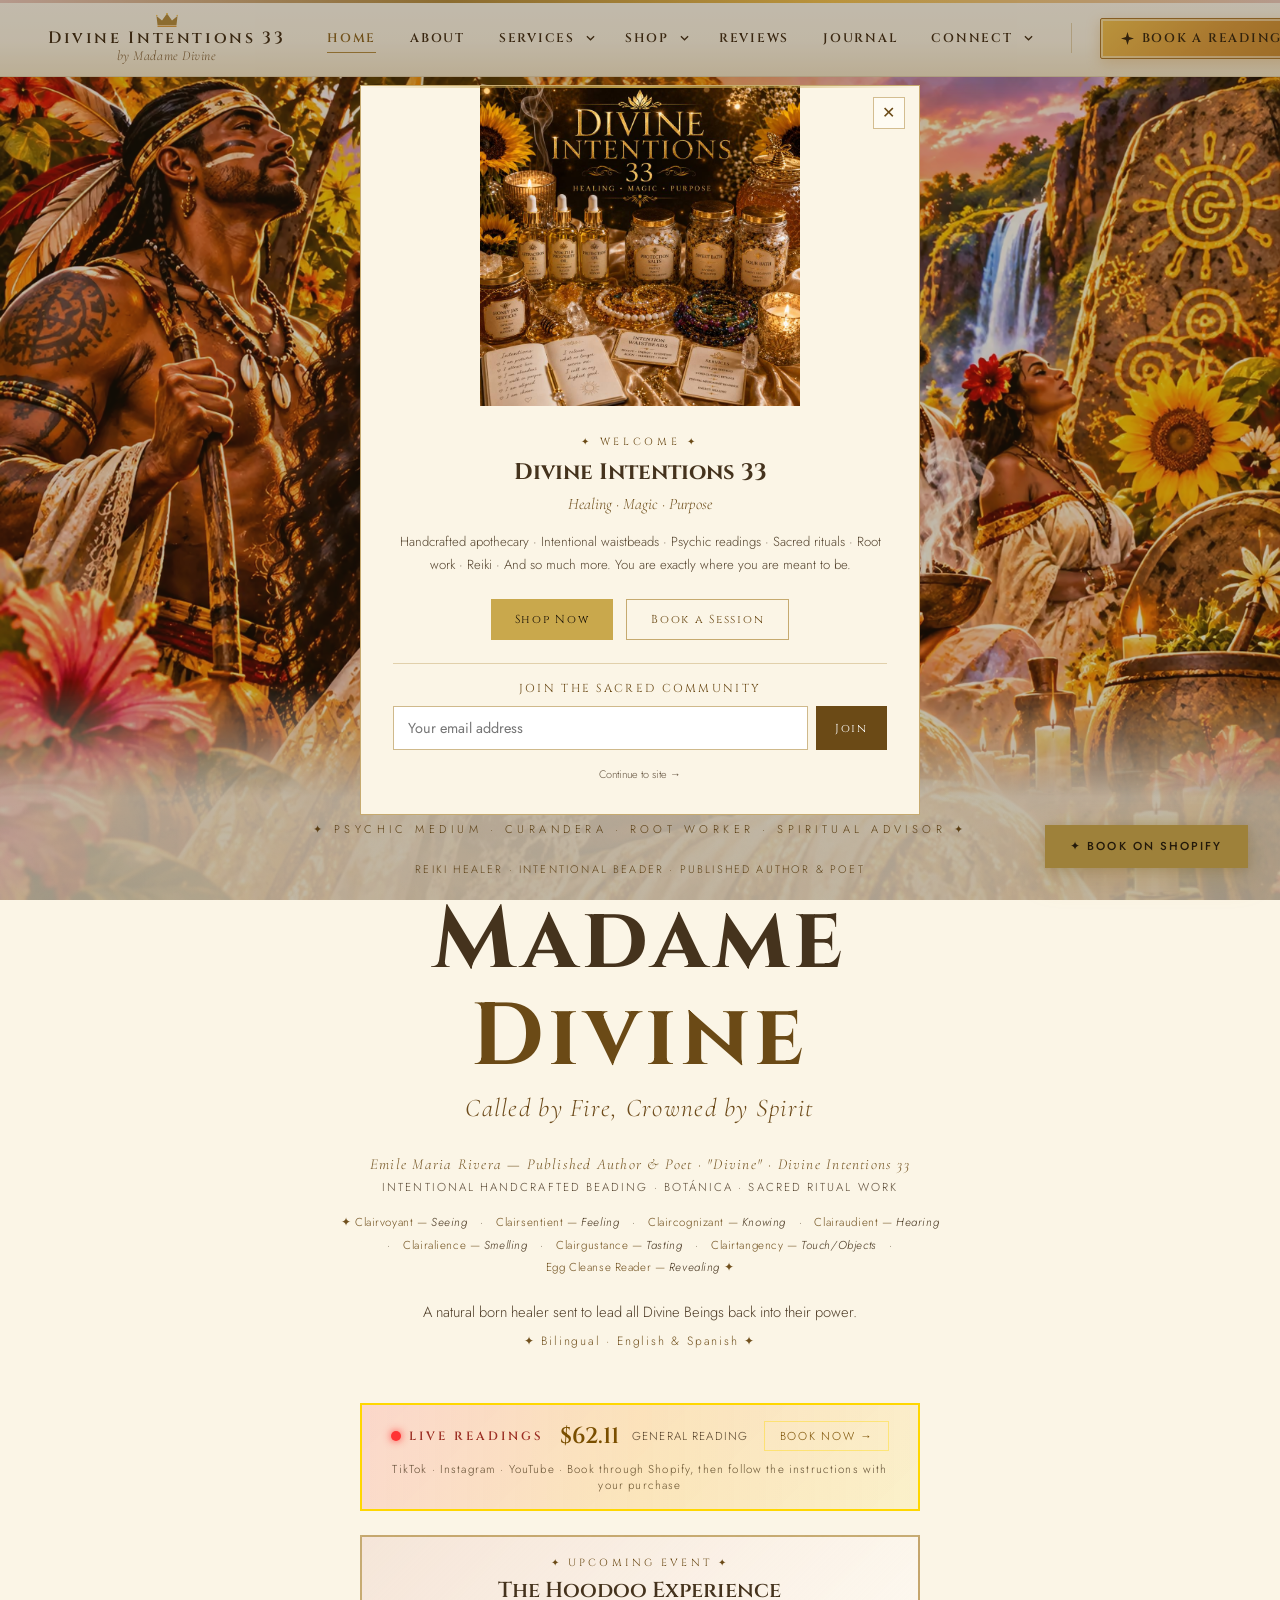
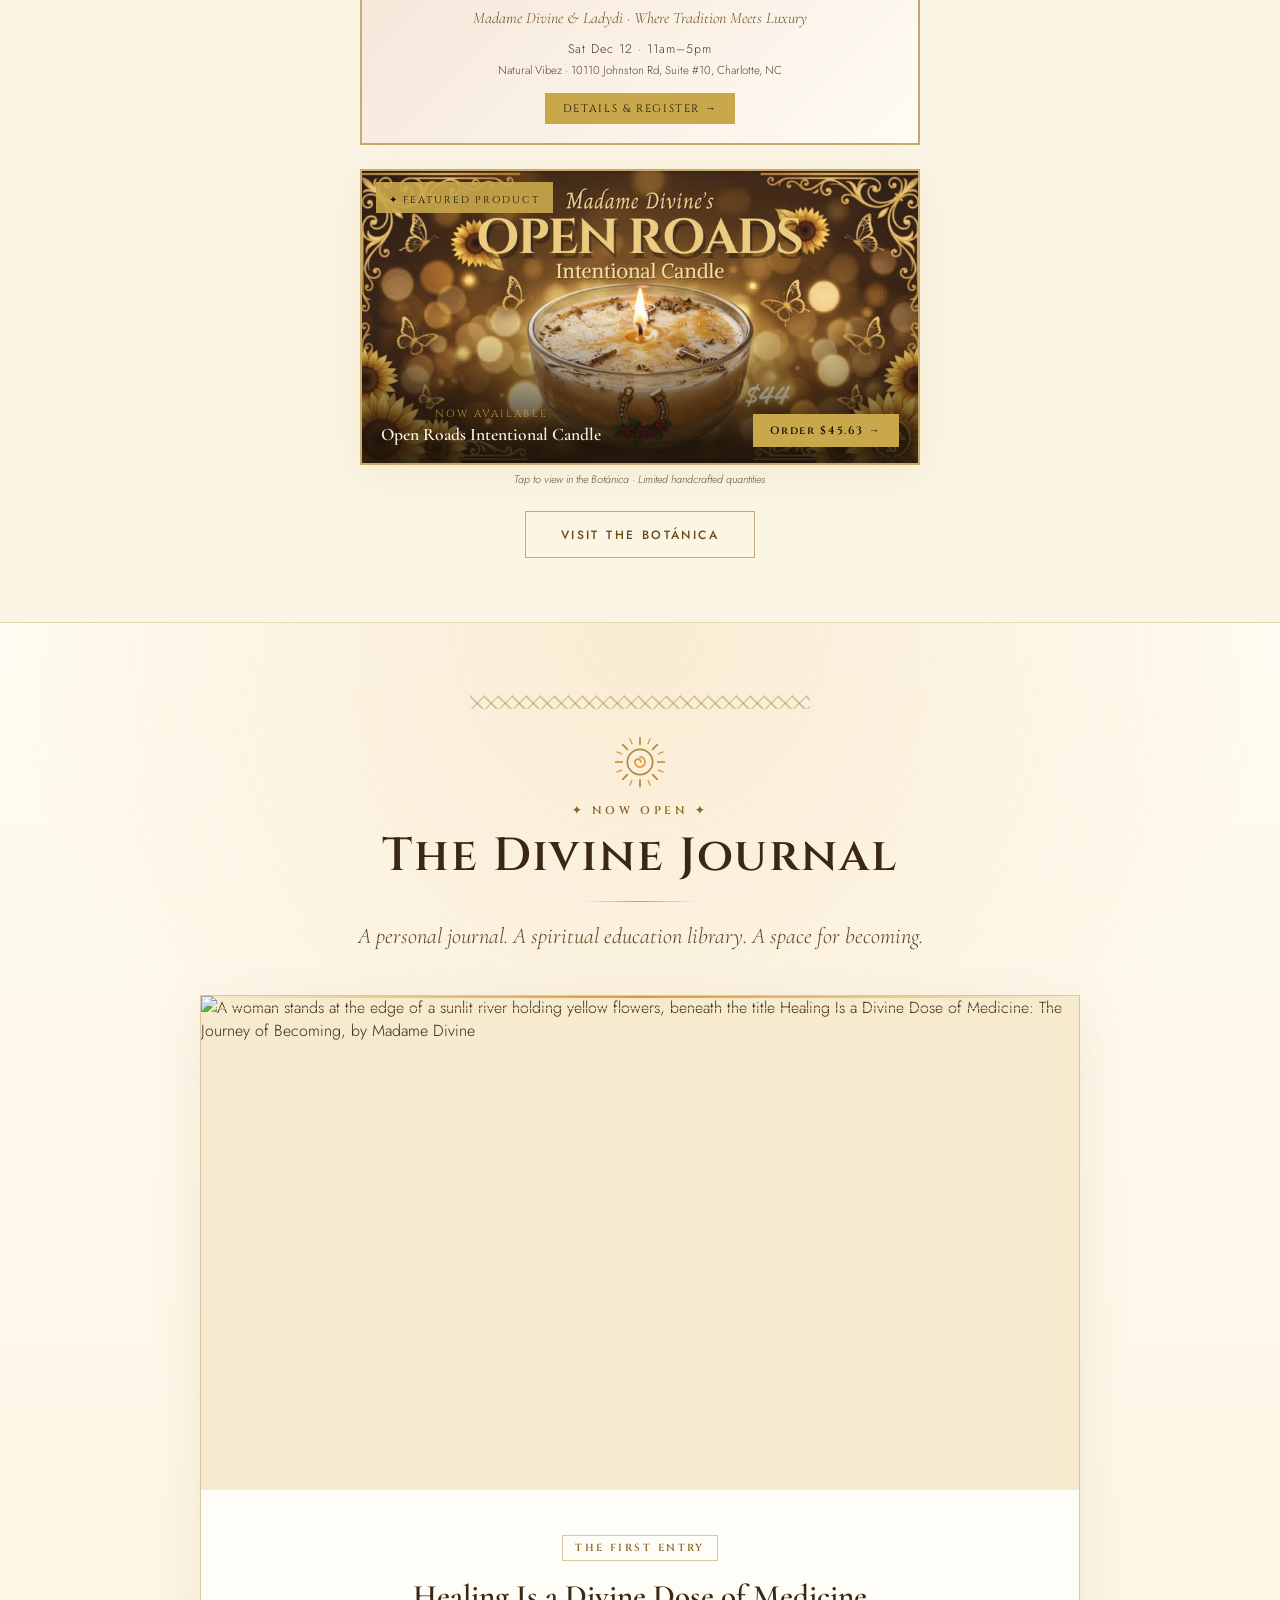
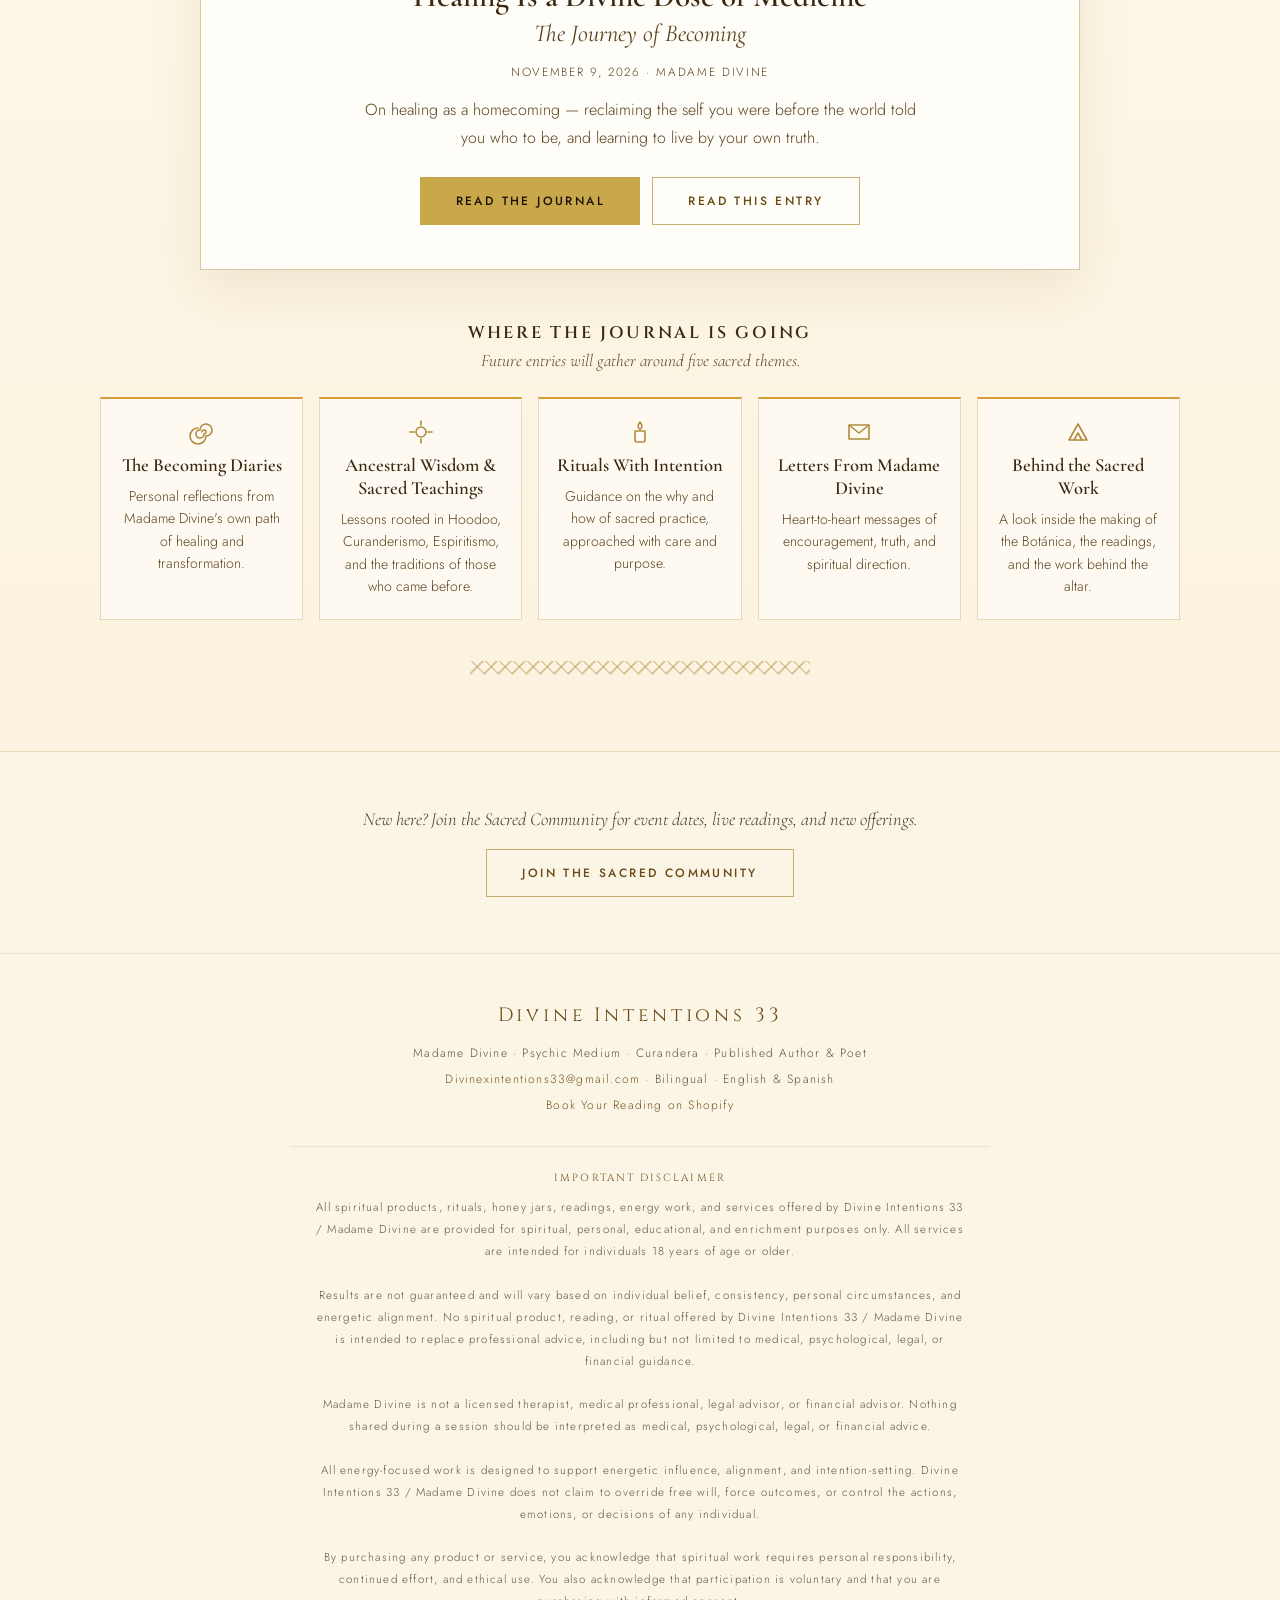
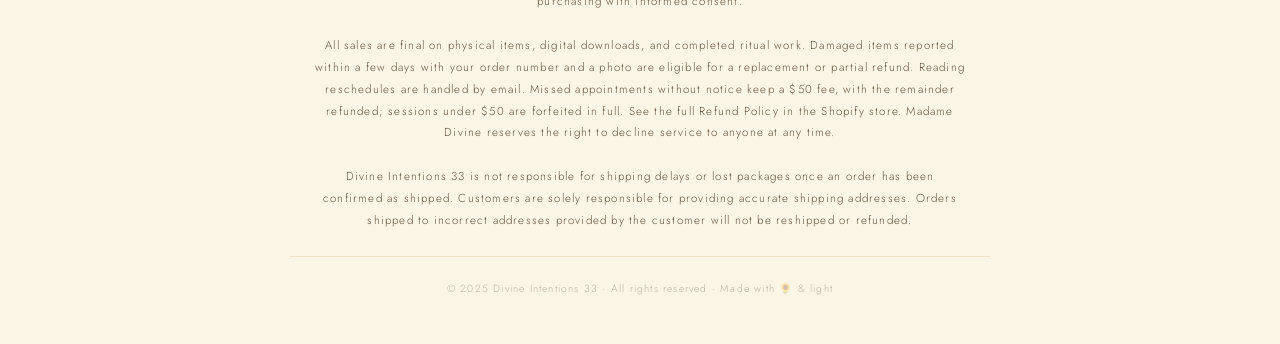
==== index.html @ 3b6b1c6c "Honey Jar: reading required before purchase; pickup only at Hoodoo Experience events by prior agreem" ====
<!DOCTYPE html>
<html lang="en">
<head>
<meta charset="UTF-8">
<meta name="viewport" content="width=device-width, initial-scale=1.0">
<title>Divine Intentions 33 | Madame Divine</title>
<link href="https://fonts.googleapis.com/css2?family=Cormorant+Garamond:ital,wght@0,300;0,400;0,600;1,300;1,400&family=Cinzel:wght@400;600;700&family=Jost:wght@300;400;500&display=swap" rel="stylesheet">
<style>
  :root {
    --gold: #C9A84C;
    --gold-light: #E8C97A;
    --gold-pale: #F5E6B8;
    --cream: #FAF3E0;
    --warm-white: #FFFDF7;
    --dark: #1A1207;
    --dark-mid: #2D2010;
    --brown: #5C3D11;
    --text: #3A2A0A;
    --text-light: #7A6040;
  }

  * { margin: 0; padding: 0; box-sizing: border-box; }

  html { scroll-behavior: smooth; }

  body {
    background: #FBF5E6;
    color: rgba(59,40,18,0.95);
    font-family: 'Jost', sans-serif;
    font-weight: 300;
    overflow-x: hidden;
  }

  /* ── NOISE OVERLAY ── */
  body::before {
    content: '';
    position: fixed;
    inset: 0;
    background-image: url("data:image/svg+xml,%3Csvg viewBox='0 0 256 256' xmlns='http://www.w3.org/2000/svg'%3E%3Cfilter id='noise'%3E%3CfeTurbulence type='fractalNoise' baseFrequency='0.9' numOctaves='4' stitchTiles='stitch'/%3E%3C/filter%3E%3Crect width='100%25' height='100%25' filter='url(%23noise)' opacity='0.04'/%3E%3C/svg%3E");
    pointer-events: none;
    z-index: 0;
    opacity: 0.4;
  }






  /* ── HERO ── */
  .hero {
    position: relative;
    display: flex;
    flex-direction: column;
    align-items: center;
    text-align: center;
    overflow: hidden;
    padding: 0 0 4rem;
  }
  .hero > .hero-content { margin-top: 1.5rem; padding: 0 1.25rem; }

  .hero-bg {
    position: absolute;
    inset: 0;
    background:
      radial-gradient(ellipse 80% 60% at 50% 40%, rgba(201,168,76,0.12) 0%, transparent 70%),
      radial-gradient(ellipse 40% 40% at 20% 80%, rgba(201,168,76,0.06) 0%, transparent 60%),
      radial-gradient(ellipse 40% 40% at 80% 10%, rgba(201,168,76,0.06) 0%, transparent 60%),
      #FBF5E6;
  }

  .hero-ornament {
    position: absolute;
    font-size: 18rem;
    opacity: 0.03;
    color: #6B4A16;
    pointer-events: none;
    animation: float 8s ease-in-out infinite;
    top: 10%;
    left: 50%;
    transform: translateX(-50%);
    line-height: 1;
  }

  @keyframes float {
    0%, 100% { transform: translateX(-50%) translateY(0); }
    50% { transform: translateX(-50%) translateY(-20px); }
  }

  .hero-content { position: relative; z-index: 1; max-width: 800px; }

  .hero-eyebrow {
    font-family: 'Jost', sans-serif;
    font-size: 0.7rem;
    letter-spacing: 0.4em;
    text-transform: uppercase;
    color: #6B4A16;
    margin-bottom: 1.5rem;
    display: block;
    animation: fadeUp 1s ease both;
  }

  .hero-title {
    font-family: 'Cinzel', serif;
    font-size: clamp(2.8rem, 7vw, 5.5rem);
    font-weight: 700;
    line-height: 1.1;
    color: rgba(59,40,18,0.95);
    letter-spacing: 0.05em;
    margin-bottom: 0.3rem;
    animation: fadeUp 1s 0.15s ease both;
  }

  .hero-title span { color: #6B4A16; }

  .hero-subtitle {
    font-family: 'Cormorant Garamond', serif;
    font-size: clamp(1.1rem, 2.5vw, 1.6rem);
    font-style: italic;
    color: #6E4C1C;
    margin-bottom: 2rem;
    animation: fadeUp 1s 0.25s ease both;
    letter-spacing: 0.05em;
  }

  .hero-desc {
    font-size: 0.92rem;
    color: rgba(59,40,18,0.9);
    line-height: 1.9;
    max-width: 520px;
    margin: 0 auto 3rem;
    animation: fadeUp 1s 0.35s ease both;
  }

  .hero-cta {
    display: flex;
    gap: 1rem;
    justify-content: center;
    flex-wrap: wrap;
    animation: fadeUp 1s 0.45s ease both;
  }

  .btn-primary {
    background: var(--gold);
    color: var(--dark);
    padding: 0.85rem 2.2rem;
    font-family: 'Jost', sans-serif;
    font-size: 0.75rem;
    font-weight: 500;
    letter-spacing: 0.2em;
    text-transform: uppercase;
    text-decoration: none;
    border: none;
    cursor: pointer;
    transition: all 0.3s;
    display: inline-block;
  }

  .btn-primary:hover {
    background: var(--gold-light);
    transform: translateY(-2px);
    box-shadow: 0 8px 30px rgba(201,168,76,0.3);
  }

  .btn-outline {
    background: transparent;
    color: #6B4A16;
    padding: 0.85rem 2.2rem;
    font-family: 'Jost', sans-serif;
    font-size: 0.75rem;
    font-weight: 500;
    letter-spacing: 0.2em;
    text-transform: uppercase;
    text-decoration: none;
    border: 1px solid rgba(176,138,62,0.7);
    cursor: pointer;
    transition: all 0.3s;
    display: inline-block;
  }

  .btn-outline:hover {
    border-color: var(--gold);
    background: rgba(201,168,76,0.08);
    transform: translateY(-2px);
  }

  /* ── DIVIDER ── */
  .divider {
    display: flex;
    align-items: center;
    gap: 1.5rem;
    margin: 0 auto;
    max-width: 200px;
    padding: 4rem 0 2rem;
  }

  .divider-line {
    flex: 1;
    height: 1px;
    background: linear-gradient(to right, transparent, var(--gold), transparent);
  }

  .divider-gem { color: #6B4A16; font-size: 1rem; }

  /* ── SECTIONS ── */
  section {
    position: relative;
    z-index: 1;
    padding: 6rem 2rem;
  }

  .section-inner {
    max-width: 1200px;
    margin: 0 auto;
  }

  .section-label {
    font-size: 0.68rem;
    letter-spacing: 0.4em;
    text-transform: uppercase;
    color: #6B4A16;
    display: block;
    margin-bottom: 0.8rem;
  }

  .section-title {
    font-family: 'Cinzel', serif;
    font-size: clamp(1.8rem, 4vw, 3rem);
    font-weight: 600;
    color: rgba(59,40,18,0.95);
    margin-bottom: 1rem;
    line-height: 1.2;
  }

  .section-sub {
    font-family: 'Cormorant Garamond', serif;
    font-size: 1.15rem;
    font-style: italic;
    color: #6E4C1C;
    margin-bottom: 3rem;
  }

  /* ── ABOUT ── */
  #about {
    background: linear-gradient(135deg, rgba(201,168,76,0.04) 0%, transparent 60%);
    border-top: 1px solid rgba(176,138,62,0.18);
    border-bottom: 1px solid rgba(176,138,62,0.18);
  }

  .about-grid {
    display: grid;
    grid-template-columns: 1fr 1fr;
    grid-template-areas: "banner portrait" "pillars text";
    grid-template-rows: auto 1fr;
    column-gap: 5rem;
    row-gap: 2.5rem;
    align-items: start;
  }
  .about-text { grid-area: text; }
  .about-banner { grid-area: banner; align-self: center; }
  .about-pillars { grid-area: pillars; }

  /* Portrait of Madame Divine */
  .about-portrait { grid-area: portrait; margin: 0; text-align: center; }
  .about-portrait-frame {
    position: relative;
    max-width: 420px;
    margin: 0 auto;
    padding: 10px;
    border: 1px solid rgba(176,138,62,0.7);
    border-radius: 220px 220px 6px 6px;
  }
  .about-portrait-frame::before {
    content: '';
    position: absolute;
    inset: -7px;
    border: 1px solid rgba(176,138,62,0.4);
    border-radius: 226px 226px 9px 9px;
    pointer-events: none;
  }
  .about-portrait img {
    display: block;
    width: 100%;
    height: auto;
    aspect-ratio: 4 / 5;
    object-fit: cover;
    border-radius: 210px 210px 3px 3px;
    box-shadow: 0 18px 40px rgba(59,40,18,0.13);
  }
  .about-portrait figcaption { margin-top: 1.1rem; }
  .about-portrait-name {
    display: block;
    font-family: 'Cinzel', serif;
    font-size: 0.95rem;
    letter-spacing: 0.22em;
    text-transform: uppercase;
    color: #6B4A16;
  }
  .about-portrait-sub {
    display: block;
    margin-top: 0.3rem;
    font-family: 'Cormorant Garamond', serif;
    font-style: italic;
    font-size: 1.05rem;
    color: rgba(59,40,18,0.92);
  }

  .about-text p {
    font-size: 0.95rem;
    line-height: 2;
    color: rgba(59,40,18,0.93);
    margin-bottom: 1.5rem;
  }

  .about-text p strong {
    color: #6E4C1C;
    font-weight: 500;
  }

  .about-pillars {
    display: grid;
    grid-template-columns: 1fr 1fr;
    gap: 1.5rem;
  }

  .pillar {
    padding: 1.5rem;
    border: 1px solid rgba(176,138,62,0.27);
    background: rgba(201,168,76,0.03);
    transition: all 0.3s;
  }

  .pillar:hover {
    border-color: rgba(176,138,62,0.7);
    background: rgba(201,168,76,0.07);
    transform: translateY(-3px);
  }

  .pillar-icon { font-size: 1.5rem; margin-bottom: 0.7rem; display: block; }

  .pillar h3 {
    font-family: 'Cinzel', serif;
    font-size: 0.8rem;
    letter-spacing: 0.1em;
    color: #6B4A16;
    margin-bottom: 0.5rem;
  }

  .pillar p {
    font-size: 0.8rem;
    color: rgba(59,40,18,0.89);
    line-height: 1.6;
    margin: 0 !important;
  }

  /* ── SHOP ── */
  #shop { background: #FBF5E6; }

  .products-grid {
    display: grid;
    grid-template-columns: repeat(auto-fill, minmax(280px, 1fr));
    gap: 2rem;
  }

  .product-card {
    background: linear-gradient(135deg, rgba(201,168,76,0.06) 0%, rgba(255,252,244,0.87) 100%);
    border: 1px solid rgba(176,138,62,0.27);
    padding: 2rem;
    transition: all 0.35s;
    position: relative;
    overflow: hidden;
  }

  .product-card::before {
    content: '';
    position: absolute;
    top: 0; left: 0; right: 0;
    height: 2px;
    background: linear-gradient(to right, transparent, var(--gold), transparent);
    transform: scaleX(0);
    transition: transform 0.4s;
  }

  .product-card:hover::before { transform: scaleX(1); }

  .product-card:hover {
    border-color: rgba(176,138,62,0.7);
    transform: translateY(-5px);
    box-shadow: 0 20px 60px rgba(59,40,18,0.18), 0 0 40px rgba(201,168,76,0.08);
  }

  .product-icon { font-size: 2rem; margin-bottom: 1rem; display: block; }

  .product-name {
    font-family: 'Cinzel', serif;
    font-size: 0.95rem;
    letter-spacing: 0.08em;
    color: rgba(59,40,18,0.95);
    margin-bottom: 0.8rem;
    line-height: 1.4;
  }

  .product-desc {
    font-size: 0.82rem;
    color: rgba(59,40,18,0.87);
    line-height: 1.7;
    margin-bottom: 1.5rem;
  }

  .product-footer {
    display: flex;
    justify-content: space-between;
    align-items: center;
    border-top: 1px solid rgba(176,138,62,0.18);
    padding-top: 1.2rem;
  }

  .product-price {
    font-family: 'Cormorant Garamond', serif;
    font-size: 1.4rem;
    color: #6B4A16;
    font-weight: 600;
  }

  .product-price.varies {
    font-size: 0.9rem;
    font-style: italic;
    font-family: 'Cormorant Garamond', serif;
  }

  .btn-buy {
    background: transparent;
    color: #6B4A16;
    border: 1px solid rgba(176,138,62,0.7);
    padding: 0.5rem 1.2rem;
    font-size: 0.7rem;
    letter-spacing: 0.15em;
    text-transform: uppercase;
    font-family: 'Jost', sans-serif;
    cursor: pointer;
    text-decoration: none;
    transition: all 0.3s;
    display: inline-block;
  }

  .btn-buy:hover {
    background: var(--gold);
    color: var(--dark);
  }

  /* ── SERVICES ── */
  #services {
    background: linear-gradient(180deg, #FBF5E6 0%, rgba(255,252,244,0.67) 100%);
    border-top: 1px solid rgba(176,138,62,0.18);
  }

  .services-tabs {
    display: flex;
    gap: 0;
    margin-bottom: 3rem;
    border-bottom: 1px solid rgba(176,138,62,0.36);
    flex-wrap: wrap;
  }

  .tab-btn {
    background: none;
    border: none;
    padding: 0.9rem 1.8rem;
    font-family: 'Jost', sans-serif;
    font-size: 0.72rem;
    letter-spacing: 0.2em;
    text-transform: uppercase;
    color: rgba(59,40,18,0.85);
    cursor: pointer;
    border-bottom: 2px solid transparent;
    margin-bottom: -1px;
    transition: all 0.3s;
  }

  .tab-btn.active, .tab-btn:hover {
    color: #6B4A16;
    border-bottom-color: var(--gold);
  }

  .tab-content { display: none; }
  .tab-content.active { display: block; }

  .services-grid {
    display: grid;
    grid-template-columns: repeat(auto-fill, minmax(260px, 1fr));
    gap: 1.5rem;
  }

  .service-card {
    border: 1px solid rgba(176,138,62,0.22);
    padding: 1.8rem;
    background: rgba(201,168,76,0.03);
    transition: all 0.3s;
    display: flex;
    flex-direction: column;
  }

  .service-card:hover {
    border-color: rgba(176,138,62,0.63);
    background: rgba(201,168,76,0.06);
  }

  .service-name {
    font-family: 'Cinzel', serif;
    font-size: 0.85rem;
    color: rgba(59,40,18,0.95);
    margin-bottom: 0.5rem;
    line-height: 1.4;
  }

  .service-desc {
    font-size: 0.8rem;
    color: rgba(59,40,18,0.86);
    line-height: 1.6;
    flex: 1;
    margin-bottom: 1.2rem;
  }

  .service-price {
    font-family: 'Cormorant Garamond', serif;
    font-size: 1.3rem;
    color: #6B4A16;
  }

  .service-card .btn-buy,
  .service-card a.btn-buy {
    display: block !important;
    width: 100%;
    text-align: center;
    padding: 0.9rem 1rem !important;
    font-size: 0.78rem !important;
    letter-spacing: 0.2em;
    margin-top: 1rem;
    background: rgba(201,168,76,0.1);
    border: 1px solid rgba(176,138,62,0.7) !important;
  }

  .service-card .btn-buy:hover {
    background: var(--gold) !important;
    color: var(--dark) !important;
  }

  .service-note {
    font-size: 0.72rem;
    color: rgba(59,40,18,0.82);
    margin-top: 0.3rem;
    font-style: italic;
  }

  /* ── BOOK ── */
  #book {
    padding: 6rem 2rem;
    border-top: 1px solid rgba(176,138,62,0.18);
  }

  .book-grid {
    display: grid;
    grid-template-columns: auto 1fr;
    gap: 4rem;
    align-items: center;
    max-width: 900px;
    margin: 0 auto;
  }

  .book-cover {
    width: 220px;
    flex-shrink: 0;
    position: relative;
  }

  .book-cover img {
    width: 100%;
    display: block;
    box-shadow: 20px 20px 60px rgba(59,40,18,0.27), -5px -5px 20px rgba(201,168,76,0.1);
    border: 1px solid rgba(176,138,62,0.36);
  }

  .book-cover::after {
    content: '';
    position: absolute;
    inset: -8px;
    border: 1px solid rgba(176,138,62,0.18);
    pointer-events: none;
  }

  .book-info p {
    font-size: 0.92rem;
    line-height: 1.9;
    color: rgba(59,40,18,0.92);
    margin-bottom: 1.5rem;
  }

  .book-price {
    font-family: 'Cormorant Garamond', serif;
    font-size: 1.6rem;
    color: #6B4A16;
    margin-bottom: 1.5rem;
    display: block;
  }

  .book-links { display: flex; gap: 1rem; flex-wrap: wrap; }

  /* ── PAYMENT ── */
  #payment {
    background: linear-gradient(135deg, rgba(201,168,76,0.05) 0%, transparent 60%);
    border-top: 1px solid rgba(176,138,62,0.18);
  }

  .payment-methods {
    display: grid;
    grid-template-columns: repeat(auto-fill, minmax(200px, 1fr));
    gap: 1rem;
    margin-bottom: 2.5rem;
  }

  .pay-method {
    border: 1px solid rgba(176,138,62,0.27);
    padding: 1.2rem 1.5rem;
    background: rgba(201,168,76,0.03);
    font-size: 0.82rem;
    color: rgba(59,40,18,0.9);
    line-height: 1.5;
  }

  .pay-method strong {
    display: block;
    color: #6B4A16;
    font-family: 'Cinzel', serif;
    font-size: 0.75rem;
    letter-spacing: 0.1em;
    margin-bottom: 0.4rem;
  }

  .pay-note {
    font-size: 0.82rem;
    color: rgba(59,40,18,0.85);
    line-height: 1.8;
    border-left: 2px solid rgba(176,138,62,0.54);
    padding-left: 1.2rem;
  }

  /* ── CONNECT ── */
  #connect {
    text-align: center;
    border-top: 1px solid rgba(176,138,62,0.18);
  }

  .social-row {
    display: flex;
    justify-content: center;
    gap: 1.5rem;
    flex-wrap: wrap;
    margin-top: 2rem;
  }

  .social-link {
    display: flex;
    align-items: center;
    gap: 0.6rem;
    padding: 0.8rem 1.6rem;
    border: 1px solid rgba(176,138,62,0.36);
    color: #5E4116;
    text-decoration: none;
    font-size: 0.75rem;
    letter-spacing: 0.15em;
    text-transform: uppercase;
    transition: all 0.3s;
    font-family: 'Jost', sans-serif;
  }

  .social-link:hover {
    border-color: var(--gold);
    background: rgba(201,168,76,0.08);
    color: #6B4A16;
  }

  /* ── FOOTER ── */
  footer {
    text-align: center;
    padding: 3rem 2rem;
    border-top: 1px solid rgba(176,138,62,0.18);
    font-size: 0.75rem;
    color: rgba(59,40,18,0.8);
    letter-spacing: 0.1em;
  }

  footer a { color: rgba(107,74,22,0.94); text-decoration: none; }

  .footer-logo {
    font-family: 'Cinzel', serif;
    font-size: 1.2rem;
    color: #6B4A16;
    letter-spacing: 0.2em;
    display: block;
    margin-bottom: 1rem;
  }

  /* ── ANIMATIONS ── */
  @keyframes livePulse {
    0%, 100% { box-shadow: 0 0 10px rgba(255,215,0,0.3), 0 0 20px rgba(255,50,50,0.15); border-color: #FFD700; }
    50% { box-shadow: 0 0 25px rgba(255,215,0,0.6), 0 0 40px rgba(255,50,50,0.3); border-color: #FF6666; }
  }

  @keyframes liveDot {
    0%, 100% { opacity: 1; transform: scale(1); }
    50% { opacity: 0.3; transform: scale(0.7); }
  }

  @keyframes liveShimmer {
    0% { transform: translateX(-100%); }
    100% { transform: translateX(200%); }
  }

  @keyframes fadeUp {
    from { opacity: 0; transform: translateY(30px); }
    to { opacity: 1; transform: translateY(0); }
  }

  /* ── NOTICE BOX ── */
  .notice-box {
    border: 1px solid rgba(176,138,62,0.36);
    background: rgba(201,168,76,0.04);
    padding: 1.2rem 1.8rem;
    margin-bottom: 2.5rem;
    font-size: 0.82rem;
    color: rgba(59,40,18,0.89);
    line-height: 1.7;
  }

  .notice-box strong { color: #6B4A16; }

  /* ── WAISTBEADS ── */
  #waistbeads {
    background: linear-gradient(160deg, rgba(180,120,80,0.06) 0%, transparent 60%);
    border-top: 1px solid rgba(176,138,62,0.18);
  }

  .strand-tier {
    margin-bottom: 4rem;
  }

  .tier-header {
    display: flex;
    align-items: center;
    gap: 1.5rem;
    margin-bottom: 2rem;
    padding-bottom: 1rem;
    border-bottom: 1px solid rgba(176,138,62,0.27);
  }

  .tier-badge {
    font-family: 'Cinzel', serif;
    font-size: 0.65rem;
    letter-spacing: 0.25em;
    text-transform: uppercase;
    padding: 0.4rem 1rem;
    border: 1px solid;
    white-space: nowrap;
  }

  .tier-badge.luxe {
    color: #6B4A16;
    border-color: var(--gold);
    background: rgba(201,168,76,0.08);
  }

  .tier-badge.regular {
    color: rgba(59,40,18,0.89);
    border-color: rgba(59,40,18,0.2);
    background: rgba(59,40,18,0.03);
  }

  .tier-title {
    font-family: 'Cormorant Garamond', serif;
    font-size: 1.4rem;
    font-style: italic;
    color: rgba(59,40,18,0.95);
  }

  .tier-desc {
    font-size: 0.82rem;
    color: rgba(59,40,18,0.85);
    line-height: 1.7;
    max-width: 680px;
    margin-bottom: 2rem;
  }

  .strand-grid {
    display: grid;
    grid-template-columns: repeat(auto-fill, minmax(260px, 1fr));
    gap: 1.5rem;
  }

  .strand-card {
    border: 1px solid rgba(176,138,62,0.22);
    padding: 1.8rem;
    background: rgba(255,252,244,0.79);
    transition: all 0.35s;
    position: relative;
  }

  .strand-card.luxe-card {
    border-color: rgba(176,138,62,0.45);
    background: linear-gradient(135deg, rgba(201,168,76,0.07) 0%, rgba(255,252,244,0.87) 100%);
  }

  .strand-card.luxe-card::after {
    content: '✦ LUXE';
    position: absolute;
    top: 1rem; right: 1rem;
    font-size: 0.6rem;
    letter-spacing: 0.2em;
    color: #6B4A16;
    font-family: 'Cinzel', serif;
    opacity: 0.7;
  }

  .strand-card:hover {
    border-color: rgba(176,138,62,0.7);
    transform: translateY(-4px);
    box-shadow: 0 16px 40px rgba(59,40,18,0.18), 0 0 30px rgba(201,168,76,0.07);
  }

  .strand-stones {
    display: flex;
    flex-wrap: wrap;
    gap: 0.4rem;
    margin-bottom: 1rem;
  }

  .stone-tag {
    font-size: 0.68rem;
    padding: 0.25rem 0.6rem;
    border: 1px solid rgba(176,138,62,0.36);
    color: rgba(59,40,18,0.87);
    letter-spacing: 0.05em;
    background: rgba(201,168,76,0.04);
  }

  .strand-name {
    font-family: 'Cinzel', serif;
    font-size: 0.88rem;
    color: rgba(59,40,18,0.95);
    margin-bottom: 0.6rem;
    line-height: 1.4;
    letter-spacing: 0.05em;
  }

  .strand-desc {
    font-size: 0.8rem;
    color: rgba(59,40,18,0.86);
    line-height: 1.7;
    margin-bottom: 1.2rem;
  }

  .strand-footer {
    display: flex;
    justify-content: space-between;
    align-items: center;
    border-top: 1px solid rgba(176,138,62,0.18);
    padding-top: 1rem;
  }

  .strand-price {
    font-family: 'Cormorant Garamond', serif;
    font-size: 1.2rem;
    color: #6B4A16;
  }

  .wb-card { padding-top: 0; }
  .wb-card .wb-img { display: block; margin: 0 -1.8rem 1.4rem; aspect-ratio: 4 / 5; overflow: hidden; background: #FBF5E6; }
  .wb-card .wb-img img { width: 100%; height: 100%; object-fit: cover; display: block; }
  .wb-card .strand-footer { gap: 0.8rem; }
  .wb-card .strand-price { white-space: nowrap; }
  .wb-themes { font-size: 0.68rem; letter-spacing: 0.08em; text-transform: uppercase; color: #6B4A16; margin: -0.2rem 0 0.8rem; }

  /* ── HERBAL BLENDS ── */
  #herbals {
    border-top: 1px solid rgba(176,138,62,0.18);
    background: linear-gradient(180deg, rgba(40,60,30,0.12) 0%, transparent 80%);
  }

  .herbal-accent {
    display: inline-block;
    font-family: 'Cormorant Garamond', serif;
    font-style: italic;
    font-size: 1rem;
    color: #22380C;
    margin-bottom: 2rem;
    border-left: 2px solid rgba(120,180,60,0.3);
    padding-left: 1rem;
    line-height: 1.7;
  }

  .herbal-categories {
    display: grid;
    grid-template-columns: repeat(auto-fill, minmax(300px, 1fr));
    gap: 2rem;
  }

  .herbal-category {
    border: 1px solid rgba(120,180,60,0.15);
    background: rgba(40,60,20,0.15);
    overflow: hidden;
    transition: all 0.3s;
  }

  .herbal-category:hover {
    border-color: rgba(120,180,60,0.4);
    transform: translateY(-4px);
    box-shadow: 0 16px 40px rgba(59,40,18,0.14);
  }

  .herbal-cat-header {
    padding: 1.5rem 1.8rem 1rem;
    border-bottom: 1px solid rgba(120,180,60,0.1);
    background: rgba(40,60,20,0.2);
  }

  .herbal-cat-icon { font-size: 1.8rem; display: block; margin-bottom: 0.6rem; }

  .herbal-cat-name {
    font-family: 'Cinzel', serif;
    font-size: 0.9rem;
    letter-spacing: 0.1em;
    color: rgba(59,40,18,0.95);
    margin-bottom: 0.4rem;
  }

  .herbal-cat-tagline {
    font-family: 'Cormorant Garamond', serif;
    font-style: italic;
    font-size: 0.9rem;
    color: #22380C;
  }

  .herbal-blends-list {
    padding: 1.2rem 1.8rem 1.8rem;
  }

  .herbal-blend-item {
    padding: 0.8rem 0;
    border-bottom: 1px solid rgba(120,180,60,0.08);
    display: flex;
    justify-content: space-between;
    align-items: flex-start;
    gap: 1rem;
  }

  .herbal-blend-item:last-child { border-bottom: none; }

  .blend-info { flex: 1; }

  .blend-name {
    font-size: 0.85rem;
    color: rgba(59,40,18,0.95);
    margin-bottom: 0.2rem;
    font-weight: 400;
  }

  .blend-notes {
    font-size: 0.75rem;
    color: rgba(59,40,18,0.83);
    line-height: 1.5;
  }

  .blend-price {
    font-family: 'Cormorant Garamond', serif;
    font-size: 1rem;
    color: #22380C;
    white-space: nowrap;
    font-style: italic;
  }

  /* ── SISTERHOOD ── */
  #sisterhood {
    border-top: 1px solid rgba(176,138,62,0.18);
    background: radial-gradient(ellipse 80% 60% at 50% 50%, rgba(120,60,120,0.08) 0%, transparent 70%);
    text-align: center;
    padding: 7rem 2rem;
  }

  .sisterhood-inner {
    max-width: 720px;
    margin: 0 auto;
  }

  .sisterhood-sigil {
    font-size: 3rem;
    display: block;
    margin-bottom: 1.5rem;
    opacity: 0.8;
    animation: float 6s ease-in-out infinite;
  }

  .sisterhood-title {
    font-family: 'Cinzel', serif;
    font-size: clamp(1.8rem, 4vw, 2.8rem);
    font-weight: 600;
    color: rgba(59,40,18,0.95);
    letter-spacing: 0.1em;
    margin-bottom: 0.5rem;
    line-height: 1.3;
  }

  .sisterhood-subtitle {
    font-family: 'Cormorant Garamond', serif;
    font-size: 1.2rem;
    font-style: italic;
    color: #6E4C1C;
    margin-bottom: 2rem;
    letter-spacing: 0.05em;
  }

  .sisterhood-creed {
    font-size: 0.9rem;
    line-height: 2.1;
    color: rgba(59,40,18,0.89);
    margin-bottom: 3rem;
    font-family: 'Cormorant Garamond', serif;
    font-size: 1.05rem;
  }

  .sisterhood-creed em { color: #6E4C1C; font-style: italic; }

  .sisterhood-pillars {
    display: grid;
    grid-template-columns: repeat(3, 1fr);
    gap: 1.5rem;
    margin-bottom: 3rem;
    text-align: left;
  }

  .s-pillar {
    border: 1px solid rgba(176,138,62,0.22);
    padding: 1.5rem 1.2rem;
    background: rgba(201,168,76,0.03);
    text-align: center;
  }

  .s-pillar-icon { font-size: 1.4rem; display: block; margin-bottom: 0.7rem; }

  .s-pillar h4 {
    font-family: 'Cinzel', serif;
    font-size: 0.72rem;
    letter-spacing: 0.15em;
    color: #6B4A16;
    margin-bottom: 0.5rem;
  }

  .s-pillar p {
    font-size: 0.78rem;
    color: rgba(59,40,18,0.85);
    line-height: 1.6;
  }

  .sisterhood-cta-note {
    font-size: 0.8rem;
    color: rgba(59,40,18,0.82);
    margin-top: 1.5rem;
    font-style: italic;
  }

  /* ── BOOKING ── */
  #booking {
    border-top: 1px solid rgba(176,138,62,0.18);
    background: linear-gradient(160deg, rgba(201,168,76,0.04) 0%, transparent 70%);
    padding: 6rem 2rem;
  }

  .booking-intro {
    display: grid;
    grid-template-columns: 1fr 1fr;
    gap: 4rem;
    align-items: start;
    margin-bottom: 3rem;
  }

  .booking-steps {
    list-style: none;
    counter-reset: step;
    margin-top: 1.5rem;
  }

  .booking-steps li {
    counter-increment: step;
    display: flex;
    gap: 1rem;
    align-items: flex-start;
    padding: 1rem 0;
    border-bottom: 1px solid rgba(176,138,62,0.14);
    font-size: 0.85rem;
    color: rgba(59,40,18,0.89);
    line-height: 1.6;
  }

  .booking-steps li::before {
    content: counter(step);
    font-family: 'Cinzel', serif;
    font-size: 0.75rem;
    color: #6B4A16;
    border: 1px solid rgba(176,138,62,0.7);
    min-width: 1.8rem;
    height: 1.8rem;
    display: flex;
    align-items: center;
    justify-content: center;
    flex-shrink: 0;
    margin-top: 0.1rem;
  }

  .booking-steps li strong { color: rgba(59,40,18,0.95); }










  /* ── FLOATING BOOK BUTTON ── */
  .float-book {
    position: fixed;
    bottom: 2rem;
    right: 2rem;
    z-index: 99;
    background: var(--gold);
    color: var(--dark);
    padding: 0.85rem 1.6rem;
    font-family: 'Jost', sans-serif;
    font-size: 0.72rem;
    font-weight: 500;
    letter-spacing: 0.18em;
    text-transform: uppercase;
    text-decoration: none;
    border: none;
    cursor: pointer;
    box-shadow: 0 8px 30px rgba(201,168,76,0.4), 0 2px 10px rgba(59,40,18,0.18);
    transition: all 0.3s;
    display: flex;
    align-items: center;
    gap: 0.5rem;
    animation: pulseGlow 3s ease-in-out infinite;
  }

  .float-book:hover {
    background: var(--gold-light);
    transform: translateY(-3px);
    box-shadow: 0 12px 40px rgba(201,168,76,0.5);
  }

  @keyframes pulseGlow {
    0%, 100% { box-shadow: 0 8px 30px rgba(201,168,76,0.4), 0 2px 10px rgba(59,40,18,0.18); }
    50% { box-shadow: 0 8px 40px rgba(201,168,76,0.65), 0 2px 10px rgba(59,40,18,0.18); }
  }

  /* ── PAGE VISIBILITY ── */
  .page { display: none; }
  .page.active { display: block; }








  /* ── WELCOME POPUP ── */
  .popup-overlay {
    position: fixed;
    inset: 0;
    background: rgba(59,40,18,0.3);
    z-index: 999;
    display: flex;
    align-items: center;
    justify-content: center;
    padding: 1.5rem;
    animation: fadeIn 0.5s ease;
  }

  .popup-overlay.hidden { display: none; }

  .popup-box {
    max-width: 560px;
    width: 100%;
    border: 1px solid rgba(176,138,62,0.7);
    background: #FBF5E6;
    position: relative;
    overflow: hidden;
    animation: slideUp 0.5s ease;
  }

  .popup-box::before {
    content: '';
    position: absolute;
    top: 0; left: 0; right: 0;
    height: 2px;
    background: linear-gradient(to right, transparent, var(--gold), transparent);
  }

  .popup-img { width:100%; display:block; }

  .popup-body {
    padding: 1.8rem 2rem 2rem;
    text-align: center;
  }

  .popup-close {
    position: absolute;
    top: 0.7rem;
    right: 0.9rem;
    background: rgba(255,252,244,0.87);
    border: 1px solid rgba(176,138,62,0.54);
    color: #6B4A16;
    font-size: 1rem;
    width: 2rem;
    height: 2rem;
    display: flex;
    align-items: center;
    justify-content: center;
    cursor: pointer;
    z-index: 10;
    transition: all 0.2s;
  }

  .popup-close:hover { background: var(--gold); color: var(--dark); }

  @keyframes slideUp {
    from { opacity: 0; transform: translateY(30px); }
    to { opacity: 1; transform: translateY(0); }
  }

  @keyframes fadeIn {
    from { opacity: 0; }
    to { opacity: 1; }
  }

  /* ── RESPONSIVE ── */
  @media (max-width: 768px) {
    .about-grid { grid-template-columns: 1fr; grid-template-areas: "portrait" "text" "banner" "pillars"; grid-template-rows: none; row-gap: 3rem; }
    .about-portrait-frame { max-width: 340px; }
    .about-pillars { grid-template-columns: 1fr 1fr; }
    .book-grid { grid-template-columns: 1fr; text-align: center; }
    .book-cover { margin: 0 auto; }
    .book-links { justify-content: center; }
    section { padding: 3rem 1rem; }
    .section-inner { padding: 0 0.5rem; }
    .sisterhood-pillars { grid-template-columns: 1fr; }
    .booking-intro { grid-template-columns: 1fr; gap: 2rem; }
    .services-tabs { overflow-x: auto; white-space: nowrap; padding-bottom: 0.5rem; }
    .tab-btn { font-size: 0.65rem; padding: 0.7rem 0.9rem; }

    /* Force ALL grids single column */
    .products-grid,
    .strand-grid,
    .services-grid,
    .herbal-categories,
    .payment-methods { display: flex !important; flex-direction: column !important; gap: 1.5rem !important; }

    /* Fix featured duo card */
    .products-grid .product-card { width: 100% !important; grid-column: span 1 !important; }
    .products-grid .product-card > div[style*="grid-template-columns"] { display: flex !important; flex-direction: column !important; gap: 1rem !important; }

    /* Fix image containers */
    .product-card div[style*="height:"] { height: 200px !important; margin: -2rem -2rem 1.2rem !important; }

    /* Prevent text overflow */
    * { word-wrap: break-word; overflow-wrap: break-word; max-width: 100%; }
    img { max-width: 100% !important; }
  }
</style>

<link rel="stylesheet" href="site-nav.css">
<link rel="stylesheet" href="sanctuary.css">
<link rel="stylesheet" href="reviews.css">
<link rel="stylesheet" href="divine-journal.css">
<style id="phase1-sections">
  /* ── Parchment sections: Books & Sacred Resources, One-on-One Guidance ── */
  .pc {
    --pc-bg: #FBF5E6; --pc-bg2: #F5EBD3; --pc-ink: #3B2812; --pc-soft: #6E5332;
    --pc-gold: #B08A3E; --pc-rule: rgba(176,138,62,0.28); --pc-honey: #D99A3C; --pc-blush: #EBC9C0;
    background: linear-gradient(180deg, var(--pc-bg) 0%, #FDF9EF 50%, var(--pc-bg2) 100%);
    color: var(--pc-ink);
    padding: 5.5rem 2rem 5rem;
    position: relative;
  }
  .pc-inner { max-width: 1080px; margin: 0 auto; }
  #services.pc { background: linear-gradient(180deg, #FBF5E6 0%, #FDF9EF 50%, #F5EBD3 100%); border-top: 0; }
  .pc-eyebrow { display:block; text-align:center; font-family:'Cormorant Garamond',serif; font-style:italic; font-size:1.1rem; color:var(--pc-soft); margin-bottom:0.4rem; }
  .pc-title { text-align:center; font-family:'Cinzel',serif; font-weight:600; font-size:clamp(1.6rem,3.4vw,2.5rem); letter-spacing:0.06em; color:var(--pc-ink); line-height:1.2; }
  .pc-crown { display:block; width:34px; height:22px; margin:0 auto 0.9rem; }
  .pc-lede { max-width:640px; margin:1rem auto 0; text-align:center; font-family:'Cormorant Garamond',serif; font-size:1.2rem; line-height:1.75; color:var(--pc-soft); }
  .pc-ornament { display:flex; align-items:center; justify-content:center; gap:14px; margin:2.2rem auto 2.6rem; color:var(--pc-gold); }
  .pc-ornament::before, .pc-ornament::after { content:''; height:1px; width:min(140px,22vw); background:linear-gradient(90deg,transparent,var(--pc-gold)); }
  .pc-ornament::after { transform:scaleX(-1); }
  .pc-ornament svg { width:14px; height:14px; }

  .pc-btn { display:inline-flex; align-items:center; justify-content:center; padding:0.8rem 1.3rem; min-height:44px;
    font-family:'Cinzel',serif; font-weight:600; font-size:0.72rem; letter-spacing:0.12em; text-transform:uppercase; text-decoration:none; white-space:nowrap;
    color:#2E1F0B; background:linear-gradient(135deg,#F2C24F 0%,var(--pc-honey) 60%,#C4862E 100%); border:1px solid #A8742A;
    box-shadow: inset 0 0 0 2px rgba(255,248,228,0.55); border-radius:2px; transition:filter .2s, box-shadow .2s; }
  .pc-btn:hover { filter:brightness(1.05); box-shadow: inset 0 0 0 2px rgba(255,248,228,0.75), 0 6px 16px rgba(217,154,60,0.35); }
  .pc-link { font-family:'Cormorant Garamond',serif; font-size:1.05rem; font-style:italic; color:#7A5520; text-decoration:underline; text-decoration-color:var(--pc-rule); text-underline-offset:4px; }
  .pc-link:hover { text-decoration-color:var(--pc-gold); }
  .pc a:focus-visible { outline:2px solid var(--pc-honey); outline-offset:3px; }

  /* Books, Workbooks & Sacred Resources */
  .pc-books { display:grid; grid-template-columns:repeat(2,minmax(0,1fr)); gap:3.2rem 3.5rem; }
  .pc-book { display:grid; grid-template-columns:150px minmax(0,1fr); gap:1.6rem; align-items:start; }
  .pc-book figure { margin:0; aspect-ratio:3/4; background:#EFE2C4; box-shadow:0 14px 30px rgba(59,40,18,0.18); overflow:hidden; }
  .pc-book img { width:100%; height:100%; object-fit:cover; display:block; }
  .pc-book h3 { font-family:'Cinzel',serif; font-weight:600; font-size:1.05rem; letter-spacing:0.03em; line-height:1.35; color:var(--pc-ink); }
  .pc-format { margin:0.35rem 0 0.7rem; font-family:'Jost',sans-serif; font-size:0.78rem; letter-spacing:0.04em; color:var(--pc-soft); }
  .pc-book p.pc-desc { font-family:'Cormorant Garamond',serif; font-size:1.08rem; line-height:1.65; color:#4A3420; margin-bottom:1rem; }
  .pc-buy { display:flex; align-items:center; flex-wrap:wrap; gap:0.9rem 1.2rem; }
  .pc-price { font-family:'Cinzel',serif; font-weight:600; font-size:1.15rem; color:var(--pc-ink); }

  /* Signed workbook preorders */
  .pc-signed { margin:0 auto 3.4rem; padding:2.2rem 2rem 2.4rem; border:1px solid var(--pc-gold); background:linear-gradient(135deg,rgba(255,240,205,0.7) 0%,rgba(235,201,192,0.18) 100%); box-shadow: inset 0 0 0 4px rgba(255,248,228,0.6); }
  .pc-signed-head { text-align:center; margin-bottom:2rem; }
  .pc-signed-head .pc-eyebrow { font-family:'Cinzel',serif; font-style:normal; font-size:0.7rem; letter-spacing:0.3em; text-transform:uppercase; color:#6B4A16; }
  .pc-signed-head h3 { font-family:'Cinzel',serif; font-weight:600; font-size:clamp(1.2rem,2.6vw,1.6rem); letter-spacing:0.05em; color:var(--pc-ink); }
  .pc-signed-head p { max-width:620px; margin:0.7rem auto 0; font-family:'Cormorant Garamond',serif; font-size:1.12rem; line-height:1.7; color:var(--pc-soft); }
  .pc-signed-terms { list-style:none; display:flex; flex-wrap:wrap; justify-content:center; gap:0.4rem 1.4rem; margin:1rem auto 0; padding:0; font-family:'Jost',sans-serif; font-size:0.82rem; color:var(--pc-ink); }
  .pc-signed-terms li::before { content:'✦ '; color:var(--pc-gold); }
  .pc-signed .pc-books { gap:2.6rem 3rem; }
  .pc-tag { display:inline-block; margin-bottom:0.4rem; padding:0.15rem 0.55rem; font-family:'Cinzel',serif; font-size:0.62rem; letter-spacing:0.18em; text-transform:uppercase; color:#6B4A16; border:1px solid var(--pc-gold); background:rgba(255,248,228,0.8); }
  .pc-price small { display:block; font-family:'Jost',sans-serif; font-weight:400; font-size:0.7rem; color:var(--pc-soft); }
  .pc-btn-alt { background:transparent; color:#6B4A16; border:1px solid var(--pc-gold); box-shadow:none; }
  .pc-btn-alt:hover { background:rgba(255,248,228,0.9); box-shadow:0 4px 12px rgba(176,138,62,0.2); }
  .pc-disclose { margin-top:1.8rem; text-align:center; font-family:'Jost',sans-serif; font-size:0.74rem; line-height:1.6; color:var(--pc-soft); }
  @media (max-width:480px){ .pc-signed { padding:1.6rem 1.1rem 1.8rem; } }

  /* One-on-One Guidance */
  .pc-index { display:flex; flex-wrap:wrap; justify-content:center; gap:0.4rem 1.6rem; margin-top:1.6rem; }
  .pc-index a { font-family:'Cormorant Garamond',serif; font-size:1.12rem; color:#7A5520; text-decoration:none; border-bottom:1px solid transparent; padding:0.3rem 0; }
  .pc-index a:hover { border-bottom-color:var(--pc-gold); }
  .pc-note { max-width:720px; margin:1.6rem auto 0; text-align:center; font-family:'Cormorant Garamond',serif; font-style:italic; font-size:1.02rem; color:var(--pc-soft); line-height:1.7; }

  .pc-chapter { margin-top:4.2rem; padding:0; }
  .pc-chapter-head { display:flex; align-items:baseline; justify-content:space-between; gap:1.5rem; flex-wrap:wrap; padding-bottom:0.9rem; border-bottom:1px solid var(--pc-gold); }
  .pc-chapter-head h3 { font-family:'Cinzel',serif; font-weight:600; font-size:1.35rem; letter-spacing:0.08em; color:var(--pc-ink); }
  .pc-chapter-head p { font-family:'Cormorant Garamond',serif; font-style:italic; font-size:1.05rem; color:var(--pc-soft); max-width:520px; }

  .pc-row { display:grid; grid-template-columns:minmax(0,1fr) 150px 108px auto; align-items:center; gap:1rem 1.8rem; padding:1.6rem 0; border-bottom:1px solid var(--pc-rule); }
  .pc-row h4 { font-family:'Cormorant Garamond',serif; font-weight:600; font-size:1.42rem; line-height:1.25; color:var(--pc-ink); }
  .pc-row .pc-desc { margin-top:0.35rem; font-family:'Cormorant Garamond',serif; font-size:1.08rem; line-height:1.6; color:#4A3420; max-width:560px; }
  .pc-row .pc-req { margin-top:0.6rem; padding-left:0.8rem; border-left:2px solid var(--pc-blush); font-family:'Jost',sans-serif; font-size:0.82rem; line-height:1.6; color:var(--pc-soft); max-width:560px; }
  .pc-row .pc-req a { color:#7A5520; }
  .pc-meta { font-family:'Jost',sans-serif; font-size:0.8rem; letter-spacing:0.03em; line-height:1.5; color:var(--pc-soft); }
  .pc-row .pc-price { text-align:right; }
  .pc-row .pc-price small { display:block; font-family:'Jost',sans-serif; font-weight:400; font-size:0.68rem; letter-spacing:0.03em; color:var(--pc-soft); }
  .pc-actions { display:flex; flex-direction:column; align-items:flex-end; gap:0.45rem; }

  .pc-closing { margin-top:4rem; text-align:center; }
  .pc-closing p { font-family:'Cormorant Garamond',serif; font-size:1.15rem; color:var(--pc-soft); margin-bottom:1.2rem; }

  @media (max-width: 860px) {
    .pc { padding: 4rem 1.25rem 3.5rem; }
    .pc-books { grid-template-columns: 1fr; gap: 2.6rem; }
    .pc-row { grid-template-columns: minmax(0,1fr) auto; grid-template-areas: "main main" "meta meta" "price act"; gap: 0.7rem 1rem; }
    .pc-row > .pc-main { grid-area: main; }
    .pc-row > .pc-meta { grid-area: meta; }
    .pc-row > .pc-price { grid-area: price; text-align: left; }
    .pc-row > .pc-actions { grid-area: act; }
  }
  @media (max-width: 480px) {
    .pc-book { grid-template-columns: 104px minmax(0,1fr); gap: 1.1rem; }
    .pc-row h4 { font-size: 1.28rem; }
  }
  /* Shop: quick links to each shop section */
  .shop-jump { display:flex; flex-wrap:wrap; justify-content:center; gap:0.6rem; margin:-0.5rem auto 2.4rem; }
  .shop-jump a { font-family:'Cinzel',serif; font-size:0.72rem; letter-spacing:0.12em; text-transform:uppercase; color:#6B4A16; text-decoration:none; border:1px solid rgba(176,138,62,0.55); background:rgba(255,252,244,0.85); padding:0.6rem 1rem; min-height:40px; display:inline-flex; align-items:center; transition:background 0.25s, color 0.25s; }
  .shop-jump a:hover, .shop-jump a:focus-visible { background:#6B4A16; color:#fff; outline:none; }
</style>
<!-- Metricool analytics -->
<script>
function loadScript(a){
  var b=document.getElementsByTagName("head")[0],
      c=document.createElement("script");
  c.type="text/javascript";
  c.src="https://tracker.metricool.com/resources/be.js";
  c.onreadystatechange=a;
  c.onload=a;
  b.appendChild(c);
}
loadScript(function(){
  beTracker.t({hash:"85419670e253147762c66cf140d53617"});
});
</script>
</head>
<body class="st-sanctuary">

<!-- WELCOME POPUP -->
<div class="popup-overlay" id="welcomePopup">
  <div class="popup-box">
    <button class="popup-close" onclick="closePopup()" aria-label="Close">✕</button>
    <img src="[data-uri]" alt="Divine Intentions 33 — Healing Magic Purpose" class="popup-img" style="width:100%;max-height:320px;object-fit:contain;background:#FBF5E6;display:block;" />
    <div class="popup-body">
      <p style="font-family:'Cinzel',serif;font-size:0.65rem;letter-spacing:0.35em;color:#6B4A16;margin-bottom:0.6rem;text-transform:uppercase;">✦ Welcome ✦</p>
      <h2 style="font-family:'Cinzel',serif;font-size:1.4rem;color:rgba(59,40,18,0.95);margin-bottom:0.4rem;line-height:1.3;">Divine Intentions 33</h2>
      <p style="font-family:'Cormorant Garamond',serif;font-style:italic;font-size:1rem;color:rgba(107,74,22,0.98);margin-bottom:1rem;">Healing · Magic · Purpose</p>
      <p style="font-size:0.82rem;color:rgba(59,40,18,0.87);line-height:1.8;margin-bottom:1.4rem;">Handcrafted apothecary · Intentional waistbeads · Psychic readings · Sacred rituals · Root work · Reiki · And so much more. You are exactly where you are meant to be.</p>
      <div style="display:flex;gap:0.8rem;justify-content:center;flex-wrap:wrap;">
        <button onclick="closePopup();showPage('shop')" style="background:var(--gold);color:var(--dark);border:none;padding:0.75rem 1.5rem;font-family:'Cinzel',serif;font-size:0.72rem;letter-spacing:0.15em;cursor:pointer;transition:all 0.3s;">Shop Now</button>
        <button onclick="closePopup();showPage('services')" style="background:transparent;color:#6B4A16;border:1px solid rgba(176,138,62,0.7);padding:0.75rem 1.5rem;font-family:'Cinzel',serif;font-size:0.72rem;letter-spacing:0.15em;cursor:pointer;transition:all 0.3s;">Book a Session</button>
      </div>
      <form id="popupSignupForm" onsubmit="return submitPopupSignup(event)" style="margin-top:1.4rem;padding-top:1.1rem;border-top:1px solid rgba(176,138,62,0.35);">
        <p style="font-family:'Cinzel',serif;font-size:0.72rem;letter-spacing:0.2em;color:#6B4A16;margin-bottom:0.6rem;text-transform:uppercase;">Join the Sacred Community</p>
        <div style="display:flex;gap:0.5rem;flex-wrap:wrap;justify-content:center;">
          <input type="email" id="popupSignupEmail" required placeholder="Your email address" autocomplete="email" aria-label="Email address" style="flex:1 1 200px;min-width:0;background:#fff;border:1px solid rgba(176,138,62,0.6);color:rgba(59,40,18,0.95);font-family:'Jost',sans-serif;font-size:0.9rem;padding:0.7rem 0.9rem;outline:none;">
          <button type="submit" id="popupSignupBtn" style="background:#6B4A16;color:#fff;border:none;padding:0.7rem 1.2rem;font-family:'Cinzel',serif;font-size:0.72rem;letter-spacing:0.15em;cursor:pointer;">Join</button>
        </div>
      </form>
      <p id="popupSignupMsg" role="status" style="display:none;margin-top:0.9rem;font-size:0.88rem;color:#6B4A16;"></p>
      <p style="font-size:0.68rem;color:rgba(59,40,18,0.78);margin-top:1rem;cursor:pointer;" onclick="closePopup()">Continue to site →</p>
    </div>
  </div>
</div>

<!-- HEADER & NAVIGATION (styles: site-nav.css, behaviour: site-nav.js) -->
<header class="di-header" id="diHeader" data-current="">
  <div class="di-bar">
    <a class="di-logo" href="#home" data-route aria-label="Divine Intentions 33 by Madame Divine, home">
      <svg viewBox="0 0 44 28" aria-hidden="true" focusable="false"><path fill="#B08A3E" d="M3 24 L1 6 L12 15 L22 1 L32 15 L43 6 L41 24 Z"/><rect x="3" y="25" width="38" height="3" fill="#D99A3C"/><circle cx="1.5" cy="5" r="1.6" fill="#F2C24F"/><circle cx="22" cy="1.6" r="1.8" fill="#F2C24F"/><circle cx="42.5" cy="5" r="1.6" fill="#F2C24F"/></svg>
      <span class="di-logo-name">Divine Intentions 33</span>
      <span class="di-logo-by">by Madame Divine</span>
    </a>
    <nav class="di-nav" aria-label="Main">
      <ul class="di-tabs">
        <li><a class="di-tab" href="#home" data-route data-group="home">Home</a></li>
        <li><a class="di-tab" href="#about" data-route data-group="about">About</a></li>
        <li>
          <span class="di-split"><a class="di-tab" href="#services" data-route data-group="services">Services</a><button class="di-tab-toggle" type="button" aria-expanded="false" aria-controls="diPanel-services"><span class="di-sr">Services menu</span><svg class="di-caret" viewBox="0 0 10 6" aria-hidden="true" focusable="false"><path d="M1 1l4 4 4-4" fill="none" stroke="currentColor" stroke-width="1.4"/></svg></button></span>
          <div class="di-panel" id="diPanel-services" hidden>
            <div class="di-group">
              <p class="di-group-title">Book with Madame Divine</p>
              <ul class="di-links">
                <li><a href="#services/private" data-route>Private Intuitive Readings</a></li>
                <li><a href="#services/private/svc-mediumship" data-route>Mediumship</a></li>
                <li><a href="#services/reiki/svc-cord-cutting" data-route>Cord Cutting Ritual</a></li>
                <li><a href="https://shopdivineintentions33.myshopify.com/collections/personalized-digital-readings" target="_blank" rel="noopener">Digital Readings &amp; Reports<span class="di-ext" aria-hidden="true">Shopify</span><span class="di-sr"> (opens the Shopify store)</span></a></li>
              </ul>
            </div>
            <div class="di-group">
              <p class="di-group-title">More ways to work together</p>
              <ul class="di-links">
                <li><a href="#services/live-general" data-route>Live Readings</a></li>
                <li><a href="#services/reiki" data-route>Reiki, Honey Jar &amp; Energy Work</a></li>
                <li><a href="#services" data-route>View all services</a></li>
              </ul>
            </div>
          </div>
        </li>
        <li>
          <span class="di-split"><a class="di-tab" href="#shop" data-route data-group="shop">Shop</a><button class="di-tab-toggle" type="button" aria-expanded="false" aria-controls="diPanel-shop"><span class="di-sr">Shop menu</span><svg class="di-caret" viewBox="0 0 10 6" aria-hidden="true" focusable="false"><path d="M1 1l4 4 4-4" fill="none" stroke="currentColor" stroke-width="1.4"/></svg></button></span>
          <div class="di-panel di-panel-wide" id="diPanel-shop" hidden>
            <div class="di-panel-cols">
              <div class="di-group">
                <p class="di-group-title">In the Shopify store</p>
                <ul class="di-links">
                  <li><a href="https://shopdivineintentions33.myshopify.com/collections/sacred-ritual-baths" target="_blank" rel="noopener">Ritual Baths<span class="di-sr"> (opens the Shopify store)</span></a></li>
                  <li><a href="https://shopdivineintentions33.myshopify.com/collections/sacred-oils" target="_blank" rel="noopener">Spiritual Oils &amp; Products<span class="di-sr"> (opens the Shopify store)</span></a></li>
                  <li><a href="https://shopdivineintentions33.myshopify.com/collections/protection-cleansing" target="_blank" rel="noopener">Protection &amp; Cleansing<span class="di-sr"> (opens the Shopify store)</span></a></li>
                  <li><a href="https://shopdivineintentions33.myshopify.com/collections/prosperity-abundance" target="_blank" rel="noopener">Prosperity &amp; Abundance<span class="di-sr"> (opens the Shopify store)</span></a></li>
                  <li><a href="https://shopdivineintentions33.myshopify.com/search?q=gift+voucher&amp;type=product" target="_blank" rel="noopener">Gift Certificates<span class="di-sr"> (opens the Shopify store)</span></a></li>
                </ul>
              </div>
              <div class="di-group">
                <p class="di-group-title">Handmade &amp; more</p>
                <ul class="di-links">
                  <li><a href="#waistbeads" data-route>Handmade Waistbeads</a></li>
                  <li><a href="crystals.html">Spiritual Tools &amp; Crystals</a></li>
                  <li><a href="#shop" data-route>The Botánica</a></li>
                  <li><a href="#herbals" data-route>Herbal Blends</a></li>
                  <li><a href="#shop/sacred-resources" data-route>Books &amp; Digital Guides</a></li>
                </ul>
              </div>
            </div>
          </div>
        </li>
        <li><a class="di-tab" href="#reviews" data-route data-group="reviews">Reviews</a></li>
        <li><a class="di-tab di-tab-journal" href="https://shopdivineintentions33.myshopify.com/blogs/the-divine-journal" target="_blank" rel="noopener noreferrer"><span class="di-tab-long">The Divine&nbsp;</span>Journal<span class="di-sr"> (opens the Shopify blog in a new tab)</span></a></li>
        <li>
          <span class="di-split"><a class="di-tab" href="#connect" data-route data-group="connect">Connect</a><button class="di-tab-toggle" type="button" aria-expanded="false" aria-controls="diPanel-connect"><span class="di-sr">Connect menu</span><svg class="di-caret" viewBox="0 0 10 6" aria-hidden="true" focusable="false"><path d="M1 1l4 4 4-4" fill="none" stroke="currentColor" stroke-width="1.4"/></svg></button></span>
          <div class="di-panel" id="diPanel-connect" hidden>
            <div class="di-group">
              <ul class="di-links">
                <li><a href="#connect" data-route>Contact Madame Divine</a></li>
                <li><a href="queen-city-spirit-market.html">Upcoming Events</a></li>
                <li><a href="#connect/connect-social" data-route>Social Media</a></li>
                <li><a href="#connect/email-signup" data-route>Join the Sacred Community</a></li>
                <li><a href="#reviews" data-route>Soul Tribe Reviews</a></li>
                <li><a href="#sisterhood" data-route>Sacred Circle Sisterhood</a></li>
              </ul>
            </div>
          </div>
        </li>
      </ul>
    </nav>
    <span class="di-divider" aria-hidden="true"></span>
    <a class="di-book di-book-desktop" href="https://shopdivineintentions33.myshopify.com/collections/readings-services" target="_blank" rel="noopener"><svg viewBox="0 0 12 12" aria-hidden="true" focusable="false"><path fill="currentColor" d="M6 0l1.4 4.6L12 6l-4.6 1.4L6 12 4.6 7.4 0 6l4.6-1.4z"/></svg>Book a Reading</a>
    <a class="di-book di-book-mobile" href="https://shopdivineintentions33.myshopify.com/collections/readings-services" target="_blank" rel="noopener">Book a Reading</a>
    <button class="di-menu-btn" type="button" aria-expanded="false" aria-controls="mobileNav" aria-label="Open menu"><svg class="di-icon-open" viewBox="0 0 20 20" aria-hidden="true" focusable="false"><path d="M2 5h16M2 10h16M2 15h16" stroke="currentColor" stroke-width="1.5"/></svg><svg class="di-icon-close" viewBox="0 0 20 20" aria-hidden="true" focusable="false"><path d="M4 4l12 12M16 4L4 16" stroke="currentColor" stroke-width="1.5"/></svg></button>
  </div>
  <div class="di-drawer" id="mobileNav" hidden>
    <div class="di-drawer-item">
      <a class="di-drawer-link" href="#home" data-route>Home</a>
    </div>
    <div class="di-drawer-item">
      <a class="di-drawer-link" href="#about" data-route>About</a>
    </div>
    <div class="di-drawer-item">
      <div class="di-drawer-split"><a class="di-drawer-link" href="#services" data-route>Services</a><button class="di-drawer-toggle" type="button" aria-expanded="false" aria-controls="diSub-services"><span class="di-sr">Services menu</span><svg class="di-caret" viewBox="0 0 10 6" aria-hidden="true" focusable="false"><path d="M1 1l4 4 4-4" fill="none" stroke="currentColor" stroke-width="1.4"/></svg></button></div>
      <div class="di-drawer-sub" id="diSub-services" hidden>
        <div class="di-group">
          <p class="di-group-title">Book with Madame Divine</p>
          <ul class="di-links">
            <li><a href="#services/private" data-route>Private Intuitive Readings</a></li>
            <li><a href="#services/private/svc-mediumship" data-route>Mediumship</a></li>
            <li><a href="#services/reiki/svc-cord-cutting" data-route>Cord Cutting Ritual</a></li>
            <li><a href="https://shopdivineintentions33.myshopify.com/collections/personalized-digital-readings" target="_blank" rel="noopener">Digital Readings &amp; Reports<span class="di-ext" aria-hidden="true">Shopify</span><span class="di-sr"> (opens the Shopify store)</span></a></li>
          </ul>
        </div>
        <div class="di-group">
          <p class="di-group-title">More ways to work together</p>
          <ul class="di-links">
            <li><a href="#services/live-general" data-route>Live Readings</a></li>
            <li><a href="#services/reiki" data-route>Reiki, Honey Jar &amp; Energy Work</a></li>
            <li><a href="#services" data-route>View all services</a></li>
          </ul>
        </div>
      </div>
    </div>
    <div class="di-drawer-item">
      <div class="di-drawer-split"><a class="di-drawer-link" href="#shop" data-route>Shop</a><button class="di-drawer-toggle" type="button" aria-expanded="false" aria-controls="diSub-shop"><span class="di-sr">Shop menu</span><svg class="di-caret" viewBox="0 0 10 6" aria-hidden="true" focusable="false"><path d="M1 1l4 4 4-4" fill="none" stroke="currentColor" stroke-width="1.4"/></svg></button></div>
      <div class="di-drawer-sub" id="diSub-shop" hidden>
        <div class="di-group">
          <p class="di-group-title">In the Shopify store</p>
          <ul class="di-links">
            <li><a href="https://shopdivineintentions33.myshopify.com/collections/sacred-ritual-baths" target="_blank" rel="noopener">Ritual Baths<span class="di-sr"> (opens the Shopify store)</span></a></li>
            <li><a href="https://shopdivineintentions33.myshopify.com/collections/sacred-oils" target="_blank" rel="noopener">Spiritual Oils &amp; Products<span class="di-sr"> (opens the Shopify store)</span></a></li>
            <li><a href="https://shopdivineintentions33.myshopify.com/collections/protection-cleansing" target="_blank" rel="noopener">Protection &amp; Cleansing<span class="di-sr"> (opens the Shopify store)</span></a></li>
            <li><a href="https://shopdivineintentions33.myshopify.com/collections/prosperity-abundance" target="_blank" rel="noopener">Prosperity &amp; Abundance<span class="di-sr"> (opens the Shopify store)</span></a></li>
            <li><a href="https://shopdivineintentions33.myshopify.com/search?q=gift+voucher&amp;type=product" target="_blank" rel="noopener">Gift Certificates<span class="di-sr"> (opens the Shopify store)</span></a></li>
          </ul>
        </div>
        <div class="di-group">
          <p class="di-group-title">Handmade &amp; more</p>
          <ul class="di-links">
            <li><a href="#waistbeads" data-route>Handmade Waistbeads</a></li>
            <li><a href="crystals.html">Spiritual Tools &amp; Crystals</a></li>
            <li><a href="#shop" data-route>The Botánica</a></li>
            <li><a href="#herbals" data-route>Herbal Blends</a></li>
            <li><a href="#shop/sacred-resources" data-route>Books &amp; Digital Guides</a></li>
          </ul>
        </div>
      </div>
    </div>
    <div class="di-drawer-item">
      <a class="di-drawer-link" href="#reviews" data-route>Reviews</a>
    </div>
    <div class="di-drawer-item">
      <a class="di-drawer-link" href="https://shopdivineintentions33.myshopify.com/blogs/the-divine-journal" target="_blank" rel="noopener noreferrer">The Divine Journal<span class="di-ext" aria-hidden="true">Shopify</span><span class="di-sr"> (opens the Shopify blog in a new tab)</span></a>
    </div>
    <div class="di-drawer-item">
      <div class="di-drawer-split"><a class="di-drawer-link" href="#connect" data-route>Connect</a><button class="di-drawer-toggle" type="button" aria-expanded="false" aria-controls="diSub-connect"><span class="di-sr">Connect menu</span><svg class="di-caret" viewBox="0 0 10 6" aria-hidden="true" focusable="false"><path d="M1 1l4 4 4-4" fill="none" stroke="currentColor" stroke-width="1.4"/></svg></button></div>
      <div class="di-drawer-sub" id="diSub-connect" hidden>
        <div class="di-group">
          <ul class="di-links">
            <li><a href="#connect" data-route>Contact Madame Divine</a></li>
            <li><a href="queen-city-spirit-market.html">Upcoming Events</a></li>
            <li><a href="#connect/connect-social" data-route>Social Media</a></li>
            <li><a href="#connect/email-signup" data-route>Join the Sacred Community</a></li>
            <li><a href="#reviews" data-route>Soul Tribe Reviews</a></li>
            <li><a href="#sisterhood" data-route>Sacred Circle Sisterhood</a></li>
          </ul>
        </div>
      </div>
    </div>
    <div class="di-drawer-cta"><a class="di-book" href="https://shopdivineintentions33.myshopify.com/collections/readings-services" target="_blank" rel="noopener"><svg viewBox="0 0 12 12" aria-hidden="true" focusable="false"><path fill="currentColor" d="M6 0l1.4 4.6L12 6l-4.6 1.4L6 12 4.6 7.4 0 6l4.6-1.4z"/></svg>Book a Reading</a></div>
    <p class="di-drawer-tagline">Where intention meets the sacred.</p>
  </div>
</header>

<!-- PAGE: HOME -->
<div class="page active" id="page-home">

<!-- HERO -->
<section class="hero" id="home">
  <div class="st-hero-art">
    <picture>
      <source type="image/avif" srcset="images/soul-tribe-800.avif 800w, images/soul-tribe-1200.avif 1200w, images/soul-tribe-1672.avif 1672w" sizes="100vw">
      <source type="image/webp" srcset="images/soul-tribe-800.webp 800w, images/soul-tribe-1200.webp 1200w, images/soul-tribe-1672.webp 1672w" sizes="100vw">
      <img src="images/soul-tribe-1200.jpg" width="1672" height="941" fetchpriority="high" decoding="async"
           alt="Soul Tribe artwork: a woman in gold and ivory lace raises her face to the sunset holding a bowl of burning herbs, surrounded by ancestral men and women in white, a warrior with feathers and a staff, sunflowers, hibiscus, a waterfall and Taíno-inspired sun carvings on stone">
    </picture>
  </div>
  <div class="hero-content">
    <span class="hero-eyebrow">✦ Psychic Medium · Curandera · Root Worker · Spiritual Advisor ✦</span>
    <p style="font-size:0.68rem;letter-spacing:0.2em;text-transform:uppercase;color:rgba(107,74,22,0.95);margin-bottom:1rem;">Reiki Healer · Intentional Beader · Published Author & Poet</p>
    <h1 class="hero-title">Madame<br><span>Divine</span></h1>
    <p class="hero-subtitle">Called by Fire, Crowned by Spirit</p>

    <p style="font-family:'Cormorant Garamond',serif;font-style:italic;font-size:0.95rem;color:rgba(107,74,22,0.97);letter-spacing:0.08em;margin-bottom:0.4rem;">
      Emile Maria Rivera — Published Author & Poet · "Divine" · Divine Intentions 33
    </p>

    <p style="font-size:0.72rem;letter-spacing:0.18em;text-transform:uppercase;color:rgba(59,40,18,0.83);margin-bottom:1.2rem;">
      Intentional Handcrafted Beading · Botánica · Sacred Ritual Work
    </p>

    <div style="display:flex;flex-wrap:wrap;justify-content:center;gap:0.4rem 0.8rem;max-width:600px;margin:0 auto 1.5rem;">
      <span style="font-size:0.72rem;color:rgba(107,74,22,0.96);letter-spacing:0.05em;">✦ Clairvoyant — <em style="color:rgba(59,40,18,0.97);">Seeing</em></span>
      <span style="font-size:0.72rem;color:rgba(59,40,18,0.79);">·</span>
      <span style="font-size:0.72rem;color:rgba(107,74,22,0.96);letter-spacing:0.05em;">Clairsentient — <em style="color:rgba(59,40,18,0.97);">Feeling</em></span>
      <span style="font-size:0.72rem;color:rgba(59,40,18,0.79);">·</span>
      <span style="font-size:0.72rem;color:rgba(107,74,22,0.96);letter-spacing:0.05em;">Claircognizant — <em style="color:rgba(59,40,18,0.97);">Knowing</em></span>
      <span style="font-size:0.72rem;color:rgba(59,40,18,0.79);">·</span>
      <span style="font-size:0.72rem;color:rgba(107,74,22,0.96);letter-spacing:0.05em;">Clairaudient — <em style="color:rgba(59,40,18,0.97);">Hearing</em></span>
      <span style="font-size:0.72rem;color:rgba(59,40,18,0.79);">·</span>
      <span style="font-size:0.72rem;color:rgba(107,74,22,0.96);letter-spacing:0.05em;">Clairalience — <em style="color:rgba(59,40,18,0.97);">Smelling</em></span>
      <span style="font-size:0.72rem;color:rgba(59,40,18,0.79);">·</span>
      <span style="font-size:0.72rem;color:rgba(107,74,22,0.96);letter-spacing:0.05em;">Clairgustance — <em style="color:rgba(59,40,18,0.97);">Tasting</em></span>
      <span style="font-size:0.72rem;color:rgba(59,40,18,0.79);">·</span>
      <span style="font-size:0.72rem;color:rgba(107,74,22,0.96);letter-spacing:0.05em;">Clairtangency — <em style="color:rgba(59,40,18,0.97);">Touch/Objects</em></span>
      <span style="font-size:0.72rem;color:rgba(59,40,18,0.79);">·</span>
      <span style="font-size:0.72rem;color:rgba(107,74,22,0.96);letter-spacing:0.05em;">Egg Cleanse Reader — <em style="color:rgba(59,40,18,0.97);">Revealing</em> ✦</span>
    </div>

    <p class="hero-desc">
      A natural born healer sent to lead all Divine Beings back into their power.<br>
      <span style="font-size:0.75rem;letter-spacing:0.15em;color:rgba(107,74,22,0.96);">✦ Bilingual · English & Spanish ✦</span>
    </p>

    <!-- LIVE READING FLASH BANNER -->
    <div style="margin:1.5rem auto 0;max-width:560px;cursor:pointer;" onclick="location.hash='services/live-general'">
      <div style="border:2px solid #FFD700;background:linear-gradient(135deg,rgba(255,50,50,0.15) 0%,rgba(255,215,0,0.12) 100%);padding:1rem 1.5rem;position:relative;overflow:hidden;animation:livePulse 1.8s ease-in-out infinite;">
        <div style="position:absolute;inset:0;background:linear-gradient(90deg,transparent 0%,rgba(255,215,0,0.08) 50%,transparent 100%);animation:liveShimmer 2s linear infinite;"></div>
        <div style="display:flex;align-items:center;justify-content:center;gap:1rem;flex-wrap:wrap;position:relative;">
          <div style="display:flex;align-items:center;gap:0.5rem;">
            <span style="width:10px;height:10px;background:#FF3333;border-radius:50%;display:inline-block;animation:liveDot 1s ease-in-out infinite;box-shadow:0 0 8px #FF3333;flex-shrink:0;"></span>
            <span style="font-family:'Cinzel',serif;font-size:0.75rem;letter-spacing:0.25em;color:#9C2F24;text-transform:uppercase;font-weight:600;">Live Readings</span>
          </div>
          <div style="display:flex;align-items:center;gap:0.8rem;">
            <span style="font-family:'Cinzel',serif;font-size:1.4rem;color:#7A4F00;font-weight:600;">$62.11</span>
            <span style="font-size:0.72rem;color:rgba(59,40,18,0.87);letter-spacing:0.1em;text-transform:uppercase;">General Reading</span>
          </div>
          <span style="font-family:'Jost',sans-serif;font-size:0.72rem;letter-spacing:0.15em;text-transform:uppercase;color:#7A4F00;border:1px solid rgba(255,215,0,0.4);padding:0.35rem 0.9rem;white-space:nowrap;">Book Now →</span>
        </div>
        <p style="text-align:center;font-size:0.72rem;color:rgba(59,40,18,0.83);margin-top:0.6rem;letter-spacing:0.1em;">TikTok · Instagram · YouTube · Book through Shopify, then follow the instructions with your purchase</p>
      </div>
    </div>


    <!-- HOODOO EXPERIENCE EVENT BANNER -->
    <a id="hoodooBanner" href="./queen-city-spirit-market.html" style="display:block;margin:1.5rem auto 0;max-width:560px;text-decoration:none;">
      <div style="border:2px solid rgba(176,138,62,0.7);background:linear-gradient(135deg,rgba(235,201,192,0.35) 0%,rgba(255,252,244,0.91) 100%);padding:1.2rem 1.5rem;text-align:center;position:relative;overflow:hidden;">
        <p style="font-family:'Cinzel',serif;font-size:0.65rem;letter-spacing:0.3em;text-transform:uppercase;color:#6B4A16;margin-bottom:0.4rem;">✦ Upcoming Event ✦</p>
        <p style="font-family:'Cinzel',serif;font-size:1.35rem;color:rgba(59,40,18,0.95);font-weight:600;margin-bottom:0.2rem;">The Hoodoo Experience</p>
        <p style="font-family:'Cormorant Garamond',serif;font-style:italic;font-size:1rem;color:rgba(107,74,22,0.98);margin-bottom:0.7rem;">Madame Divine &amp; Ladydi · Where Tradition Meets Luxury</p>
        <p style="font-size:0.78rem;letter-spacing:0.08em;color:rgba(59,40,18,0.93);margin-bottom:0.3rem;"><span class="hoodoo-date" data-date="2026-11-14">Sat Nov 14</span> <span class="hoodoo-date" data-date="2026-11-28">· Sat Nov 28</span> <span class="hoodoo-date" data-date="2026-12-12">· Sat Dec 12</span> · 11am–5pm</p>
        <p style="font-size:0.72rem;color:rgba(59,40,18,0.86);margin-bottom:0.9rem;">Natural Vibez · 10110 Johnston Rd, Suite #10, Charlotte, NC</p>
        <span style="display:inline-block;font-family:'Cinzel',serif;font-size:0.68rem;letter-spacing:0.15em;text-transform:uppercase;color:#1A1207;background:var(--gold);padding:0.5rem 1.1rem;">Details &amp; Register →</span>
      </div>
    </a>
    <script>
      (function () {
        var today = new Date(); today.setHours(0, 0, 0, 0);
        var left = 0;
        document.querySelectorAll('.hoodoo-date').forEach(function (el) {
          if (new Date(el.getAttribute('data-date') + 'T23:59:59') < today) el.style.display = 'none'; else left++;
        });
        var first = [].find.call(document.querySelectorAll('.hoodoo-date'), function (el) { return el.style.display !== 'none'; });
        if (first) first.textContent = first.textContent.replace(/^· /, '');
        if (!left) document.getElementById('hoodooBanner').style.display = 'none';
      })();
    </script>

    <!-- FEATURED PRODUCT BANNER -->
    <div style="margin:1.5rem auto 0;max-width:560px;cursor:pointer;" onclick="showPage('shop')">
      <div style="border:2px solid rgba(176,138,62,0.7);overflow:hidden;position:relative;box-shadow:0 8px 40px rgba(201,168,76,0.15);">
        <div style="position:absolute;top:0;left:0;right:0;height:2px;background:linear-gradient(to right,transparent,var(--gold),transparent);"></div>
        <img src="[data-uri]" alt="Open Roads Intentional Candle" style="width:100%;display:block;opacity:0.92;" />
        <div style="position:absolute;inset:0;background:linear-gradient(to top,rgba(26,18,7,0.85) 0%,transparent 50%);"></div>
        <div style="position:absolute;top:0.7rem;left:0.9rem;background:rgba(201,168,76,0.9);padding:0.25rem 0.8rem;">
          <span style="font-family:'Cinzel',serif;font-size:0.62rem;letter-spacing:0.2em;color:#1A1207;text-transform:uppercase;">✦ Featured Product</span>
        </div>
        <div style="position:absolute;bottom:0;left:0;right:0;padding:1rem 1.2rem;display:flex;align-items:flex-end;justify-content:space-between;flex-wrap:wrap;gap:0.5rem;">
          <div>
            <p style="font-family:'Cinzel',serif;font-size:0.65rem;letter-spacing:0.2em;color:rgba(201,168,76,0.8);text-transform:uppercase;margin-bottom:0.2rem;">Now Available</p>
            <p style="font-family:'Cormorant Garamond',serif;font-size:1.1rem;color:#FAF3E0;font-weight:600;line-height:1.3;">Open Roads Intentional Candle</p>
          </div>
          <a href="https://tr.ee/01jNLXg6ZY" target="_blank" onclick="event.stopPropagation();"
             style="background:var(--gold);color:#1A1207;font-family:'Cinzel',serif;font-size:0.68rem;letter-spacing:0.15em;padding:0.55rem 1.1rem;text-decoration:none;white-space:nowrap;font-weight:600;transition:all 0.3s;"
             onmouseover="this.style.background='#E8C97A'" onmouseout="this.style.background='var(--gold)'">
            Order $45.63 →
          </a>
        </div>
      </div>
      <p style="font-size:0.68rem;color:rgba(59,40,18,0.8);text-align:center;margin-top:0.4rem;font-style:italic;">Tap to view in the Botánica · Limited handcrafted quantities</p>
    </div>

    <div class="hero-cta" style="margin-top:1.5rem;">
      <a href="#" onclick="showPage('shop');return false;" class="btn-outline">Visit the Botánica</a>
    </div>
  </div>
</section>
<!-- SOUL TRIBE REVIEWS — a few approved reviews; stays hidden until there are some -->
<section class="st-home st-scope" data-st-featured-section hidden aria-labelledby="stHomeReviewsTitle">
  <div class="st-section-head">
    <p class="st-eyebrow">✦ Soul Tribe Reviews ✦</p>
    <h2 class="st-section-title" id="stHomeReviewsTitle">In Their Own Words</h2>
    <p class="st-section-sub">Every experience tells a story. Your voice is part of ours.</p>
  </div>
  <div data-st-review-featured data-st-more="#reviews"></div>
</section>
<!-- THE DIVINE JOURNAL — introduces the Shopify blog; articles live on Shopify, not here (styles: divine-journal.css) -->
<section class="dj" id="divine-journal" aria-labelledby="djTitle">
  <div class="dj-inner">
    <div class="dj-band" aria-hidden="true"></div>
    <header class="dj-head">
      <svg class="dj-sun" viewBox="0 0 64 64" aria-hidden="true" focusable="false">
        <g fill="none" stroke="#B08A3E" stroke-width="2" stroke-linecap="round">
          <circle cx="32" cy="32" r="15"/>
          <path d="M32 32m0-6a6 6 0 1 1-6 6a3.5 3.5 0 0 1 7 0" stroke="#D99A3C"/>
          <path d="M32 3v8M32 53v8M3 32h8M53 32h8M11.5 11.5l5.6 5.6M46.9 46.9l5.6 5.6M11.5 52.5l5.6-5.6M46.9 17.1l5.6-5.6"/>
          <path d="M20 4.5l2.4 6M44 4.5l-2.4 6M20 59.5l2.4-6M44 59.5l-2.4-6M4.5 20l6 2.4M4.5 44l6-2.4M59.5 20l-6 2.4M59.5 44l-6-2.4" stroke="#D99A3C" stroke-width="1.5"/>
        </g>
      </svg>
      <p class="dj-eyebrow">✦ Now Open ✦</p>
      <h2 class="dj-title" id="djTitle">The Divine Journal</h2>
      <div class="dj-rule" aria-hidden="true"></div>
      <p class="dj-intro">A personal journal. A spiritual education library. A space for becoming.</p>
    </header>

    <article class="dj-feature" aria-labelledby="djEntryTitle">
      <figure class="dj-media">
        <img src="https://shopdivineintentions33.myshopify.com/cdn/shop/articles/Healing_by_the_Golden_River.png?v=1794207205&amp;width=1200"
             srcset="https://shopdivineintentions33.myshopify.com/cdn/shop/articles/Healing_by_the_Golden_River.png?v=1794207205&amp;width=480 480w,
                     https://shopdivineintentions33.myshopify.com/cdn/shop/articles/Healing_by_the_Golden_River.png?v=1794207205&amp;width=800 800w,
                     https://shopdivineintentions33.myshopify.com/cdn/shop/articles/Healing_by_the_Golden_River.png?v=1794207205&amp;width=1200 1200w,
                     https://shopdivineintentions33.myshopify.com/cdn/shop/articles/Healing_by_the_Golden_River.png?v=1794207205&amp;width=1600 1600w"
             sizes="(max-width: 912px) 100vw, 880px"
             width="1200" height="675" loading="lazy" decoding="async"
             alt="A woman stands at the edge of a sunlit river holding yellow flowers, beneath the title Healing Is a Divine Dose of Medicine: The Journey of Becoming, by Madame Divine">
      </figure>
      <div class="dj-body">
        <span class="dj-label">The First Entry</span>
        <h3 class="dj-entry-title" id="djEntryTitle">
          <a href="https://shopdivineintentions33.myshopify.com/blogs/the-divine-journal/healing-is-a-divine-dose-of-medicine" target="_blank" rel="noopener noreferrer">Healing Is a Divine Dose of Medicine<em>The Journey of Becoming</em><span class="di-sr"> (opens on the Shopify blog in a new tab)</span></a>
        </h3>
        <p class="dj-meta"><time datetime="2026-11-09">November 9, 2026</time> · Madame Divine</p>
        <p class="dj-teaser">On healing as a homecoming — reclaiming the self you were before the world told you who to be, and learning to live by your own truth.</p>
        <div class="dj-actions">
          <a class="btn-primary" href="https://shopdivineintentions33.myshopify.com/blogs/the-divine-journal" target="_blank" rel="noopener noreferrer">Read the Journal<span class="di-sr"> (opens The Divine Journal on Shopify in a new tab)</span></a>
          <a class="btn-outline" href="https://shopdivineintentions33.myshopify.com/blogs/the-divine-journal/healing-is-a-divine-dose-of-medicine" target="_blank" rel="noopener noreferrer">Read This Entry<span class="di-sr"> (opens the article on Shopify in a new tab)</span></a>
        </div>
      </div>
    </article>

    <div class="dj-themes">
      <div class="dj-themes-head">
        <h3 class="dj-themes-title">Where the Journal Is Going</h3>
        <p class="dj-themes-sub">Future entries will gather around five sacred themes.</p>
      </div>
      <ul class="dj-theme-list">
        <li class="dj-theme">
          <svg class="dj-theme-glyph" viewBox="0 0 26 26" aria-hidden="true" focusable="false"><path d="M13 13a2 2 0 1 1 2 2a4 4 0 1 1-4-4a6 6 0 1 1 6 6a8 8 0 1 1-8-8" fill="none" stroke="#B08A3E" stroke-width="1.6" stroke-linecap="round"/></svg>
          <h4>The Becoming Diaries</h4>
          <p>Personal reflections from Madame Divine's own path of healing and transformation.</p>
        </li>
        <li class="dj-theme">
          <svg class="dj-theme-glyph" viewBox="0 0 26 26" aria-hidden="true" focusable="false"><g fill="none" stroke="#B08A3E" stroke-width="1.6" stroke-linecap="round"><circle cx="13" cy="13" r="5"/><path d="M13 2v4M13 20v4M2 13h4M20 13h4"/></g></svg>
          <h4>Ancestral Wisdom &amp; Sacred Teachings</h4>
          <p>Lessons rooted in Hoodoo, Curanderismo, Espiritismo, and the traditions of those who came before.</p>
        </li>
        <li class="dj-theme">
          <svg class="dj-theme-glyph" viewBox="0 0 26 26" aria-hidden="true" focusable="false"><g fill="none" stroke="#B08A3E" stroke-width="1.6" stroke-linecap="round" stroke-linejoin="round"><path d="M13 3c2.5 3 2.5 5.5 0 7.5c-2.5-2-2.5-4.5 0-7.5z"/><path d="M8 12h10v9a2 2 0 0 1-2 2h-6a2 2 0 0 1-2-2z"/></g></svg>
          <h4>Rituals With Intention</h4>
          <p>Guidance on the why and how of sacred practice, approached with care and purpose.</p>
        </li>
        <li class="dj-theme">
          <svg class="dj-theme-glyph" viewBox="0 0 26 26" aria-hidden="true" focusable="false"><g fill="none" stroke="#B08A3E" stroke-width="1.6" stroke-linejoin="round"><rect x="3" y="6" width="20" height="14"/><path d="M3 6l10 8l10-8"/></g></svg>
          <h4>Letters From Madame Divine</h4>
          <p>Heart-to-heart messages of encouragement, truth, and spiritual direction.</p>
        </li>
        <li class="dj-theme">
          <svg class="dj-theme-glyph" viewBox="0 0 26 26" aria-hidden="true" focusable="false"><g fill="none" stroke="#B08A3E" stroke-width="1.6" stroke-linecap="round" stroke-linejoin="round"><path d="M4 21l9-16l9 16z"/><path d="M9 21l4-7l4 7"/></g></svg>
          <h4>Behind the Sacred Work</h4>
          <p>A look inside the making of the Botánica, the readings, and the work behind the altar.</p>
        </li>
      </ul>
    </div>
    <div class="dj-band dj-band-bottom" aria-hidden="true"></div>
  </div>
</section>
<!-- SACRED COMMUNITY INVITATION (sign-up form lives on the Connect page) -->
<section style="padding:3.5rem 1.5rem;border-top:1px solid rgba(176,138,62,0.27);text-align:center;">
  <p style="font-family:'Cormorant Garamond',serif;font-style:italic;font-size:1.15rem;color:rgba(59,40,18,0.92);margin-bottom:1.2rem;">New here? Join the Sacred Community for event dates, live readings, and new offerings.</p>
  <a href="#connect/email-signup" data-route class="btn-outline">Join the Sacred Community</a>
</section>
</div><!-- end page-home -->

<!-- PAGE: ABOUT -->
<div class="page" id="page-about">
<!-- ABOUT -->
<section id="about">
  <div class="section-inner">
    <div class="about-grid">
      <figure class="about-portrait">
        <div class="about-portrait-frame">
          <picture>
            <source srcset="images/madame-divine-portrait.webp" type="image/webp">
            <img src="images/madame-divine-portrait.jpg" width="840" height="1050" loading="lazy" decoding="async"
                 alt="Madame Divine smiling and waving, wearing a white lace veil, a beaded headpiece and sacred necklaces, in front of a candlelit altar with orchids and amethyst">
          </picture>
        </div>
        <figcaption>
          <span class="about-portrait-name">Madame Divine</span>
          <span class="about-portrait-sub">Emile Maria Rivera</span>
        </figcaption>
      </figure>
      <div class="about-banner">
      <!-- Brand world banner -->
      <div style="overflow:hidden;border:1px solid rgba(176,138,62,0.36);position:relative;">
        <img src="[data-uri]" alt="Divine Intentions 33 — Full Offerings" style="width:100%;display:block;opacity:0.88;" />
        <div style="position:absolute;inset:0;background:linear-gradient(to top,rgba(26,18,7,0.7) 0%,transparent 50%);pointer-events:none;"></div>
        <div style="position:absolute;bottom:1rem;left:1.2rem;">
          <p style="font-family:'Cinzel',serif;font-size:0.65rem;letter-spacing:0.25em;color:var(--gold);text-transform:uppercase;">Healing · Magic · Purpose</p>
        </div>
      </div>
      </div>
      <div class="about-text">

        <span class="section-label">Who I Am</span>
        <h2 class="section-title">Madame Divine —<br>High Priestess</h2>
        <p>
          <strong>Madame Divine</strong> is my High Priestess name. I am of High Counsel — deeply connected to God/Source, with divine connections to my angels and spiritual guides. I have connected with several loved ones who have passed on, bringing clarity, closure, and healing to myself and the many others who have reached out to connect.
        </p>

        <p>
          My spiritual practice is aligned with <strong>Santería</strong> and <strong>Espiritismo</strong>. These traditions are part of my spiritual foundation, and I carry them with deep respect — they shape the prayer, reverence, and care I bring to every reading and every ritual. I serve as a <strong>psychic medium, intuitive reader, curandera, and Reiki practitioner</strong>, meeting each person where they are with honesty and compassion.
        </p>

        <p>
          I am a <strong>Published Author & Poet</strong> — Emile Maria Rivera. My book <em>Called by Fire, Crowned by Spirit</em> carries the healing that my work in all forms was built to deliver. I am also an <strong>intentional handcrafted beader</strong>, an herbalist, a Curandera, and a Reiki practitioner.
        </p>

        <p>
          My offerings span energy healing, Reiki sessions and attunements, candle work, honey jars, ritual work, herbalism, apothecary products, and sacred consultations that bring clarity, truth, and deep insight into self and all that surrounds us.
        </p>

        <p>
          <strong>Faith and ritual practices work hand in hand.</strong> Together they achieve outcomes divinely aligned for us — rooted in purpose, guided by the divine.
        </p>

        <!-- Non-judgment statement -->
        <div style="border-left:2px solid rgba(176,138,62,0.54);padding:1rem 1.2rem;margin:1.5rem 0;background:rgba(255,252,244,0.82);">
          <p style="font-family:'Cormorant Garamond',serif;font-style:italic;font-size:1rem;color:rgba(59,40,18,0.92);line-height:1.9;margin:0;">
            I understand that many come to me as a last resort, or seeking trust and confirmation. I am not here to judge, nor to force any spiritual beliefs. Though many may judge what I do based on differences in belief systems and upbringings — I respect everyone's place, and I believe that to be mutual.
          </p>
        </div>

        <a href="mailto:Divinexintentions33@gmail.com" class="btn-outline" style="margin-bottom:0.8rem;">Contact Madame Divine</a>
        <a href="https://a.co/d/08pPgN2p" target="_blank" class="btn-outline" style="display:inline-block;">📦 Shop My Amazon Storefront</a>
      </div>
      <div class="about-pillars">
        <div class="pillar">
          <span class="pillar-icon">🔮</span>
          <h3>Psychic Medium &amp; Intuitive Reader</h3>
          <p>Connected to God/Source with divine connections to angels and guides. Bringing clarity and closure from loved ones who have passed.</p>
        </div>
        <div class="pillar">
          <span class="pillar-icon">🌿</span>
          <h3>Curandera & Herbalist</h3>
          <p>Handcrafted apothecary remedies, herbal blends, baths, oils, and candle work made with sacred intention.</p>
        </div>
        <div class="pillar">
          <span class="pillar-icon">🫶🏽</span>
          <h3>Trauma & Shadow Healer</h3>
          <p>Shadow work, obstacle clearing, and release of energetic and pent-up trauma held in the body — through Reiki, ritual, and ancestral healing.</p>
        </div>
        <div class="pillar">
          <span class="pillar-icon">📿</span>
          <h3>Intentional Beader</h3>
          <p>Handcrafted sacred waistbeads and jewelry — each piece built with healing stones, Reiki energy, and spiritual intention.</p>
        </div>
        <div class="pillar">
          <span class="pillar-icon">✨</span>
          <h3>Reiki Practitioner</h3>
          <p>Reiki sessions, distant attunements, and energy work for full-body restoration, clearing, and spiritual alignment.</p>
        </div>
        <div class="pillar">
          <span class="pillar-icon">✍🏽</span>
          <h3>Published Author & Poet</h3>
          <p>Emile Maria Rivera — author of <em>Called by Fire, Crowned by Spirit</em>. Bringing healing to all who indulge through the written word.</p>
        </div>
      </div>
    </div>
  </div>
</section>

<p style="text-align:center;padding:0 1.5rem 3.5rem;margin:0;background:inherit;"><a href="#shop/sacred-resources" data-route class="btn-outline">Shop My Books &amp; Digital Guides</a></p>
</div><!-- end page-about -->

<!-- PAGE: SHOP -->
<div class="page" id="page-shop">
<!-- SHOP -->
<section id="shop">
  <div class="section-inner">
    <span class="section-label">Divine Intentions Botánica</span>
    <h2 class="section-title">Spiritual Products</h2>
    <p class="section-sub">Handcrafted with intention for cleansing, attraction, protection & alignment</p>
    <nav class="shop-jump" aria-label="Shop sections">
      <a href="#shop/shop" data-route>Spiritual Products</a>
      <a href="#shop/divination-tools" data-route>Divination Tools</a>
      <a href="#shop/sacred-resources" data-route>Books &amp; Digital Guides</a>
      <a href="#waistbeads" data-route>Waistbeads</a>
      <a href="#herbals" data-route>Herbal Blends</a>
    </nav>

    <!-- Ancestral/Indigenous Banner -->
    <div style="border:1px solid rgba(176,138,62,0.45);background:linear-gradient(135deg,rgba(255,240,205,0.72) 0%,rgba(201,168,76,0.06) 100%);padding:2rem 2.2rem;margin-bottom:2.5rem;position:relative;overflow:hidden;">
      <div style="position:absolute;top:-10px;right:1.5rem;font-size:4rem;opacity:0.06;">🌾</div>
      <p style="font-family:'Cinzel',serif;font-size:0.7rem;letter-spacing:0.3em;text-transform:uppercase;color:#6B4A16;margin-bottom:0.6rem;">✦ Shop Intentional</p>
      <p style="font-family:'Cormorant Garamond',serif;font-size:1.15rem;font-style:italic;color:rgba(59,40,18,0.95);line-height:1.8;margin-bottom:0.8rem;">
        "My ancestors came as healers. What I create carries that same medicine forward."
      </p>
      <p style="font-size:0.82rem;color:rgba(59,40,18,0.87);line-height:1.8;">
        Every product in this botánica is handcrafted — rooted in indigenous healing traditions, ancestral wisdom, and sacred intention. When you shop here, you are not just buying a product. You are choosing to <strong style="color:rgba(59,40,18,0.94);">shop with purpose.</strong> Each item is made in limited quantities. When it is gone, it is gone. What is created is created once — with full prayer and presence.
      </p>
    </div>

    <div class="notice-box">
      <strong>✦ How to Order:</strong> Click any <em>Order Now</em> button to check out securely on Shopify, where you enter your shipping address and payment. For any item whose button opens my link page instead, you can also browse and order everything in ✦ Shop the Botánica.<br><br>
      <strong>⚠️ Shipping Notice:</strong> Please double-check your address before submitting. Madame Divine is <strong>not responsible for orders shipped to an incorrect address.</strong> All sales are final. Items that arrive damaged may qualify for a replacement or partial refund if reported within a few days with your order number and a photo. Limited quantities — no restocks once sold.
    </div>

    <div class="products-grid">

      <!-- DIVINE ARMOR & HEALING DUO -->
      <div class="product-card" style="grid-column: span 2; border-color:rgba(176,138,62,0.7);background:linear-gradient(135deg,rgba(201,168,76,0.09) 0%,rgba(255,252,244,0.91) 100%);">
        <div style="display:grid;grid-template-columns:1fr 1fr;gap:2rem;align-items:center;">
          <div style="position:relative;overflow:hidden;height:420px;border:1px solid rgba(176,138,62,0.36);">
            <img src="[data-uri]" alt="Divine Armor & Healing Duo by Madame Divine" style="width:100%;height:100%;object-fit:cover;display:block;" />
            <div style="position:absolute;inset:0;background:linear-gradient(to top,rgba(14,10,4,0.5) 0%,transparent 60%);"></div>
            <span style="position:absolute;top:0.8rem;left:0.8rem;font-family:'Cinzel',serif;font-size:0.6rem;letter-spacing:0.2em;color:var(--gold);border:1px solid rgba(201,168,76,0.5);padding:0.3rem 0.7rem;background:rgba(14,10,4,0.8);">✦ FEATURED DUO</span>
          </div>
          <div>
            <p style="font-family:'Cinzel',serif;font-size:0.65rem;letter-spacing:0.3em;text-transform:uppercase;color:#6B4A16;margin-bottom:0.5rem;">Divine Intentions 33</p>
            <h3 class="product-name" style="font-size:1.2rem;margin-bottom:0.8rem;">Divine Armor &amp; Healing Duo</h3>
            <p class="product-desc">Create a sacred foundation of protection and restoration with this handcrafted spiritual set. The <strong style="color:rgba(59,40,18,0.94);">Divine Armor Protection Salt</strong> supports energetic cleansing, boundary setting, and spiritual protection, while the <strong style="color:rgba(59,40,18,0.94);">Divine Healing Anointing Oil</strong> encourages peace, restoration, and intentional self-care rituals.</p>
            <div style="font-size:0.78rem;color:rgba(59,40,18,0.85);line-height:1.9;margin:1rem 0;border-top:1px solid rgba(176,138,62,0.18);padding-top:0.8rem;">
              <strong style="color:rgba(107,74,22,0.96);font-size:0.68rem;letter-spacing:0.08em;text-transform:uppercase;">Includes:</strong><br>
              ✦ 1 Divine Armor Protection Salt (3 oz)<br>
              ✦ 1 Divine Healing Anointing Oil (3 oz dropper)<br>
              ✦ Ritual instructions &amp; activation prayer<br>
              <em style="color:rgba(107,74,22,0.94);">"Cover my spirit, restore my soul, and guide my path in divine light."</em>
            </div>
            <p style="font-size:0.72rem;color:rgba(59,40,18,0.8);font-style:italic;margin-bottom:1rem;">Use during prayer, meditation, spiritual baths, home blessings, candle work, or daily intention setting · Handcrafted · Blessed · Made with Intention</p>
            <div class="product-footer" style="border-top:1px solid rgba(176,138,62,0.22);padding-top:1rem;">
              <span class="product-price" style="font-size:1.8rem;">$34.30</span>
              <a href="https://shopdivineintentions33.myshopify.com/products/divine-armour-healing-duo" rel="noopener" target="_blank" class="btn-buy" style="background:var(--gold);color:var(--dark);font-weight:500;">Order Now</a>
            </div>
          </div>
        </div>
      </div>


        <div class="product-card">
        <div style="margin:-2rem -2rem 1.5rem;overflow:hidden;aspect-ratio:1122/1402;background:#FBF5E6;">
          <picture>
            <source type="image/webp" srcset="images/products/divine-armour-protection-salt-600.webp 600w, images/products/divine-armour-protection-salt.webp 1122w" sizes="(max-width: 700px) 92vw, 420px">
            <img src="images/products/divine-armour-protection-salt.jpg" width="1122" height="1402" loading="lazy" decoding="async" alt="Divine Armour Protection Salt bottle filled with salt and herbs, surrounded by rosemary, bay leaves and brass" style="width:100%;height:100%;object-fit:cover;display:block;">
          </picture>
        </div>
        <h3 class="product-name">Divine Armour Protection Salt</h3>
        <p class="product-desc">A spiritual companion for protection-focused prayer, cleansing intentions, symbolic boundary setting, and sacred self-care. 3 oz.</p>
        <p style="font-size:0.7rem;color:rgba(59,40,18,0.8);font-style:italic;margin-bottom:0.8rem;">✦ Limited — handcrafted in small batches</p>
        <div class="product-footer">
          <span class="product-price">$17.31</span>
          <a href="https://shopdivineintentions33.myshopify.com/products/divine-armour-protection-salt" rel="noopener" target="_blank" class="btn-buy">Order Now</a>
        </div>
      </div>

      <div class="product-card" style="border-color:rgba(176,138,62,0.7);background:linear-gradient(135deg,rgba(201,168,76,0.08) 0%,rgba(255,252,244,0.91) 100%);">
          <div style="margin:-2rem -2rem 1.5rem;overflow:hidden;height:240px;background:#FBF5E6;position:relative;">
            <img src="[data-uri]" alt="Open Roads Intentional Candle by Madame Divine" style="width:100%;height:100%;object-fit:cover;object-position:center;display:block;opacity:0.9;" />
            <div style="position:absolute;inset:0;background:linear-gradient(to top,rgba(14,10,4,0.6) 0%,transparent 60%);"></div>
            <span style="position:absolute;top:0.8rem;left:0.8rem;font-family:'Cinzel',serif;font-size:0.6rem;letter-spacing:0.2em;color:#1A1207;background:var(--gold);padding:0.3rem 0.7rem;">✦ FEATURED</span>
            <span style="position:absolute;top:0.8rem;right:0.8rem;font-family:'Cinzel',serif;font-size:0.6rem;letter-spacing:0.2em;color:var(--gold);border:1px solid rgba(201,168,76,0.5);padding:0.3rem 0.7rem;background:rgba(14,10,4,0.7);">LIMITED</span>
          </div>
          <h3 class="product-name">Open Roads Intentional Candle</h3>
          <p style="font-family:'Cormorant Garamond',serif;font-style:italic;font-size:0.88rem;color:rgba(107,74,22,0.96);margin-bottom:0.8rem;">Madame Divine's Signature Candle</p>
          <p class="product-desc">Clear the path ahead and open every door that is meant for you. The Open Roads candle is hand-poured and intention-set to remove blockages, attract new opportunities, and create unstoppable energetic movement in your life. Burned during prayer, ritual, or daily intention-setting.</p>
          <div style="font-size:0.75rem;color:rgba(59,40,18,0.83);line-height:1.8;margin-bottom:1rem;border-top:1px solid rgba(176,138,62,0.18);padding-top:0.8rem;">
            <strong style="color:rgba(107,74,22,0.95);font-size:0.68rem;letter-spacing:0.08em;text-transform:uppercase;">Crystals & Charms:</strong> Citrine · Green Aventurine · 3 Keys of Success · Horseshoe of Luck<br>
            <strong style="color:rgba(107,74,22,0.95);font-size:0.68rem;letter-spacing:0.08em;text-transform:uppercase;">Herbs:</strong> Chamomile · Basil · Bay Leaves · Orange Peel · Rue · Thyme · Coltsfoot<br>
            <strong style="color:rgba(107,74,22,0.95);font-size:0.68rem;letter-spacing:0.08em;text-transform:uppercase;">15–17 oz · 100% Soy Wax · Prayer-sealed</strong>
          </div>
          <p style="font-size:0.7rem;color:rgba(59,40,18,0.8);font-style:italic;margin-bottom:0.8rem;">✦ Limited — each candle is handcrafted. When it is gone, it is gone.</p>
          <div class="product-footer">
            <span class="product-price">$45.63</span>
            <a href="https://tr.ee/01jNLXg6ZY" target="_blank" class="btn-buy" style="background:var(--gold);color:var(--dark);font-weight:500;">Order Now</a>
          </div>
        </div>

      <!-- The Golden Harvest -->
      <div class="product-card" style="grid-column: span 1; border-color:rgba(176,138,62,0.63);">
        <div style="position:relative;margin:-2rem -2rem 1.5rem;overflow:hidden;aspect-ratio:1199/1312;background:#FBF5E6;">
          <img src="images/products/golden-harvest-money-bowl-kit.webp" srcset="images/products/golden-harvest-money-bowl-kit-600.webp 600w, images/products/golden-harvest-money-bowl-kit.webp 1199w" sizes="(max-width: 700px) 100vw, 600px" alt="The Golden Harvest Prosperity Money Bowl Ritual Kit: money bowl, Grabovoi Codes guide, The Golden Treasury guide, River of Riches oil, Abre Camino incense, green candles and blessed prosperity rice" loading="lazy" width="1199" height="1312"
            style="width:100%;height:100%;object-fit:contain;display:block;" />
          <span style="position:absolute;bottom:0.8rem;right:0.8rem;font-family:'Cinzel',serif;font-size:0.6rem;letter-spacing:0.2em;color:var(--gold);border:1px solid rgba(201,168,76,0.5);padding:0.3rem 0.7rem;background:rgba(14,10,4,0.7);">✦ LIMITED</span>
        </div>
        <h3 class="product-name">The Golden Harvest</h3>
        <p class="product-desc">
          Built intentionally for <em>you</em> — no two kits are the same. Each Golden Harvest kit is assembled by Madame Divine with your specific intention in mind, pulling what spirit calls in for your situation.
        </p>
        <div style="font-size:0.78rem;color:rgba(59,40,18,0.85);line-height:1.8;margin-bottom:1rem;border-top:1px solid rgba(176,138,62,0.14);padding-top:0.8rem;">
          <strong style="color:rgba(107,74,22,0.96);font-size:0.7rem;letter-spacing:0.1em;text-transform:uppercase;">Included:</strong><br>
                   White porcelain money bowl with gold trim · Blessed prosperity rice with coins &amp; a miniature die · River of Riches roll-on oil · Abre Camino incense · Green chime candle · Step-by-step money bowl instructions · Grabovoi Codes manifestation &amp; abundance guide · The Golden Treasury guide to the Seven Sacred Pentacles
        </div>
        <div style="font-size:0.75rem;color:rgba(59,40,18,0.82);font-style:italic;margin-bottom:1rem;">
                    Client provides: real money (bills &amp; coins)
        </div>
        <div class="product-footer">
          <span class="product-price">$107.88 <span style="font-size:0.75rem;font-style:italic;font-family:'Jost',sans-serif;color:rgba(107,74,22,0.95);">shipping included</span></span>
          <a href="https://shopdivineintentions33.myshopify.com/products/the-golden-harvest-prosperity-money-bowl-ritual-kit-1" target="_blank" class="btn-buy">Order Now</a>
        </div>
      </div>

      <div class="product-card">
        <div style="margin:-2rem -2rem 1.5rem;overflow:hidden;aspect-ratio:1254/1254;background:#FBF5E6;">
          <picture>
            <source type="image/webp" srcset="images/products/divine-indigo-juju-cleanser-600.webp 600w, images/products/divine-indigo-juju-cleanser.webp 1254w" sizes="(max-width: 700px) 92vw, 420px">
            <img src="images/products/divine-indigo-juju-cleanser.jpg" width="1254" height="1254" loading="lazy" decoding="async" alt="Divine Indigo Universal Juju Cleanser, 64 fl oz blue bottle with an evil-eye label" style="width:100%;height:100%;object-fit:cover;display:block;">
          </picture>
        </div>
        <h3 class="product-name">Divine Indigo Juju Cleanser</h3>
        <p class="product-desc">64 fl oz · Deep spiritual cleanse used to remove heavy or stagnant energy and restore balance to your auric field.</p>
        <p style="font-size:0.7rem;color:rgba(59,40,18,0.8);font-style:italic;margin-bottom:0.8rem;">✦ Limited — handcrafted in small batches</p>
        <div class="product-footer">
          <span class="product-price">$103.30</span>
          <a href="https://shopdivineintentions33.myshopify.com/products/divine-indigo-universal-juju-cleanser" rel="noopener" target="_blank" class="btn-buy">Order Now</a>
        </div>
      </div>

      <div class="product-card">
        <div style="margin:-2rem -2rem 1.5rem;overflow:hidden;aspect-ratio:1060/1484;background:#FBF5E6;">
          <picture>
            <source type="image/webp" srcset="images/products/sour-bath-poster-600.webp 600w, images/products/sour-bath-poster.webp 1060w" sizes="(max-width: 700px) 92vw, 420px">
            <img src="images/products/sour-bath-poster.jpg" width="1060" height="1484" loading="lazy" decoding="async" alt="Sour Bath poster: a woman in deep red and gold holding a carved staff beside a smoking cauldron, garlic, salt, roses and a red candle — Cleanse, Release, Protect" style="width:100%;height:100%;object-fit:cover;display:block;">
          </picture>
        </div>
        <h3 class="product-name">Sour Bath Kit</h3>
        <p class="product-desc">Energy cleanse that removes negativity, breaks spiritual residue, and restores balance. Release · Reset · Renew.</p>
        <p style="font-size:0.7rem;color:rgba(59,40,18,0.8);font-style:italic;margin-bottom:0.8rem;">✦ Limited — handcrafted in small batches</p>
        <div class="product-footer">
          <span class="product-price">$56.96</span>
          <a href="https://shopdivineintentions33.myshopify.com/products/sour-bath-cleansing-ritual-kit" rel="noopener" target="_blank" class="btn-buy">Order Now</a>
        </div>
      </div>

      <div class="product-card">
        <div style="margin:-2rem -2rem 1.5rem;overflow:hidden;aspect-ratio:1060/1484;background:#FBF5E6;">
          <picture>
            <source type="image/webp" srcset="images/products/sweet-bath-poster-600.webp 600w, images/products/sweet-bath-poster.webp 1060w" sizes="(max-width: 700px) 92vw, 420px">
            <img src="images/products/sweet-bath-poster.jpg" width="1060" height="1484" loading="lazy" decoding="async" alt="Sweet Bath poster: a woman crowned in sunflowers and a golden head wrap beside a gold bowl of floating flowers, honey, crystals and a yellow candle — Attract, Bless, Receive" style="width:100%;height:100%;object-fit:cover;display:block;">
          </picture>
        </div>
        <h3 class="product-name">Sweet Bath Kit</h3>
        <p class="product-desc">Attraction bath that draws love and abundance, softens your aura, and magnetizes blessings toward you. Glow · Receive · Align.</p>
        <p style="font-size:0.7rem;color:rgba(59,40,18,0.8);font-style:italic;margin-bottom:0.8rem;">✦ Limited — handcrafted in small batches</p>
        <div class="product-footer">
          <span class="product-price">$68.29</span>
          <a href="https://shopdivineintentions33.myshopify.com/products/sweet-bath-botanical-ritual-kit" rel="noopener" target="_blank" class="btn-buy">Order Now</a>
        </div>
      </div>

      <div class="product-card">
        <div style="margin:-2rem -2rem 1.5rem;overflow:hidden;aspect-ratio:1060/1484;background:#FBF5E6;">
          <picture>
            <source type="image/webp" srcset="images/products/sacred-balance-duo-poster-600.webp 600w, images/products/sacred-balance-duo-poster.webp 1060w" sizes="(max-width: 700px) 92vw, 420px">
            <img src="images/products/sacred-balance-duo-poster.jpg" width="1060" height="1484" loading="lazy" decoding="async" alt="The Sacred Balance Duo poster: the Sour Bath and Sweet Bath women side by side with candles, roses, sunflowers and honey" style="width:100%;height:100%;object-fit:cover;display:block;">
          </picture>
        </div>
        <h3 class="product-name">The Sacred Balance Duo — Sweet + Sour</h3>
        <p class="product-desc">Cleanse away heaviness and negativity with the Sour Bath, then draw in love, peace, favor, beauty, and abundance with the Sweet Bath. Both complete ritual kits and guides — save $21.95.</p>
        <p style="font-size:0.7rem;color:rgba(59,40,18,0.8);font-style:italic;margin-bottom:0.8rem;">✦ Limited — handcrafted in small batches</p>
        <div class="product-footer">
          <span class="product-price">$103.30</span>
          <a href="https://shopdivineintentions33.myshopify.com/products/the-sacred-balance-duo-sweet-sour-ritual-bath-bundle" rel="noopener" target="_blank" class="btn-buy">Order Now</a>
        </div>
      </div>

      <div class="product-card">
        <div style="margin:-2rem -2rem 1.5rem;overflow:hidden;height:380px;background:#FBF5E6;">
          <img src="[data-uri]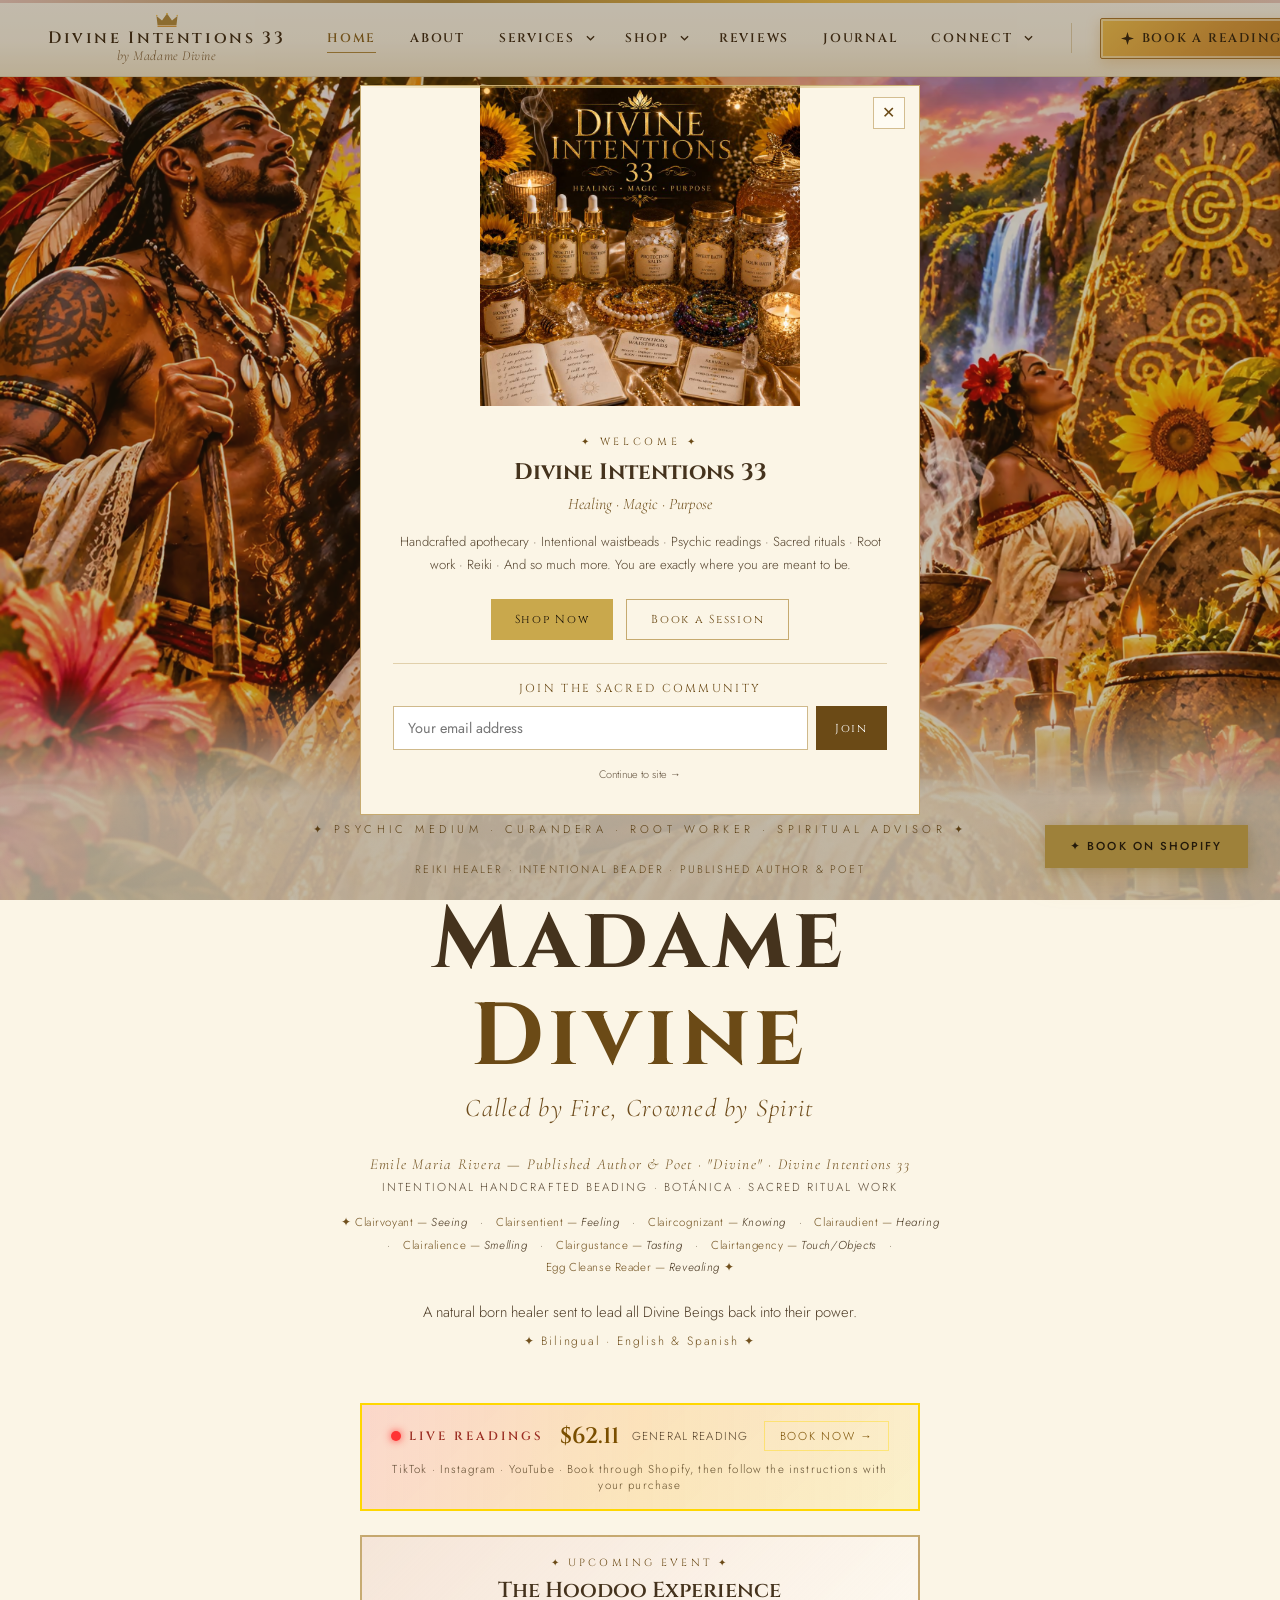
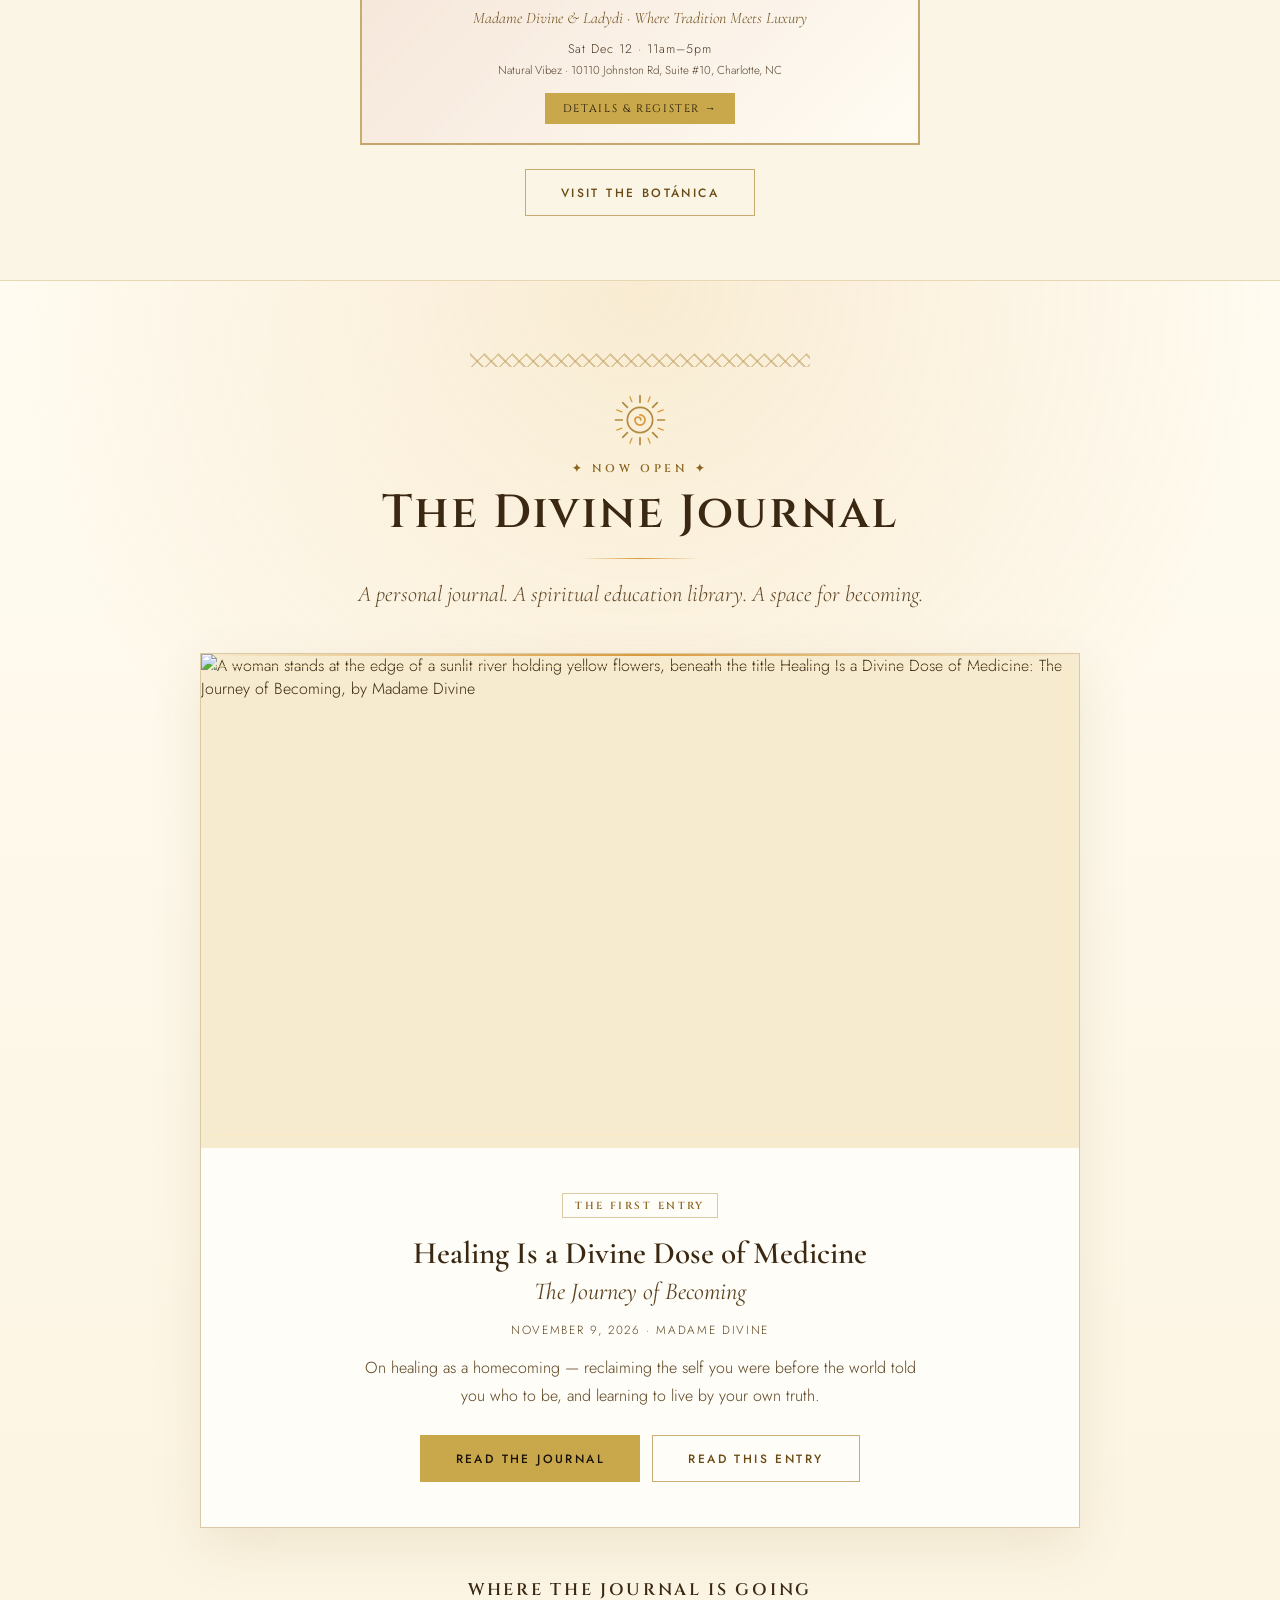
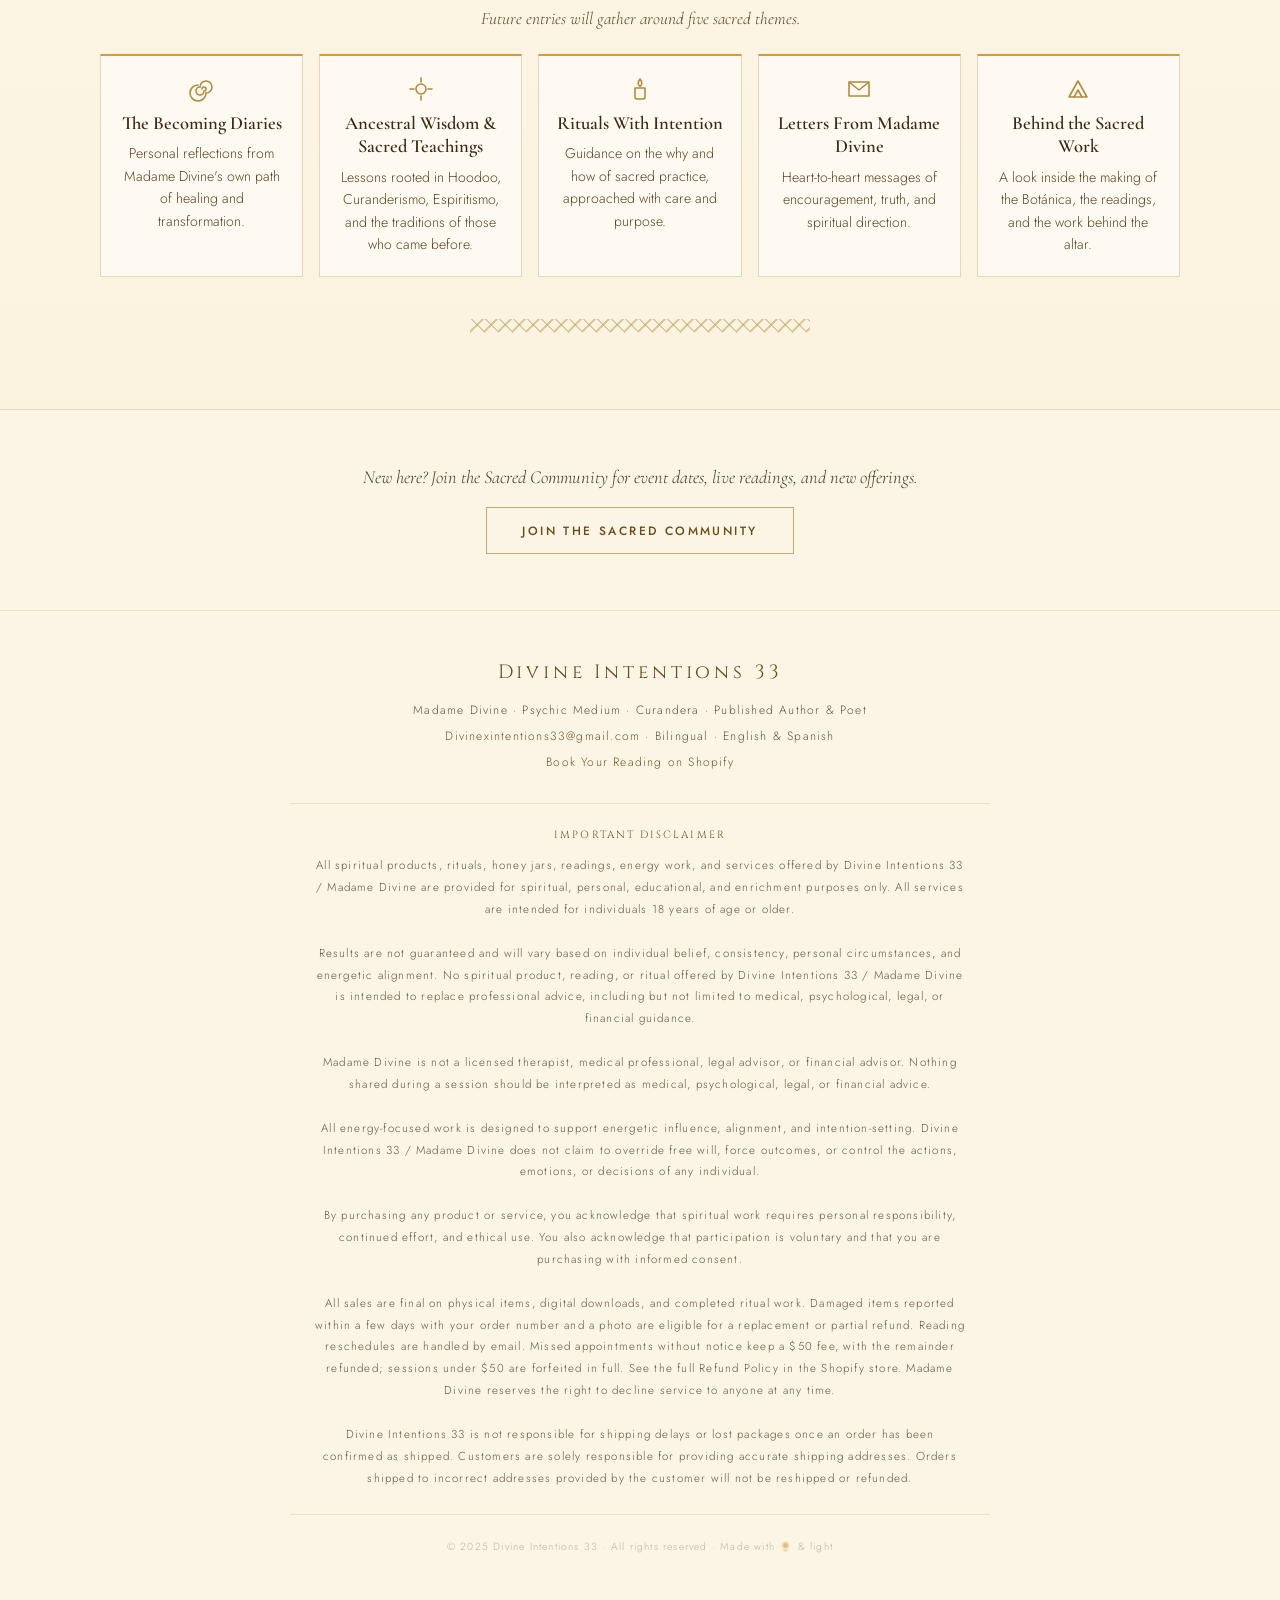
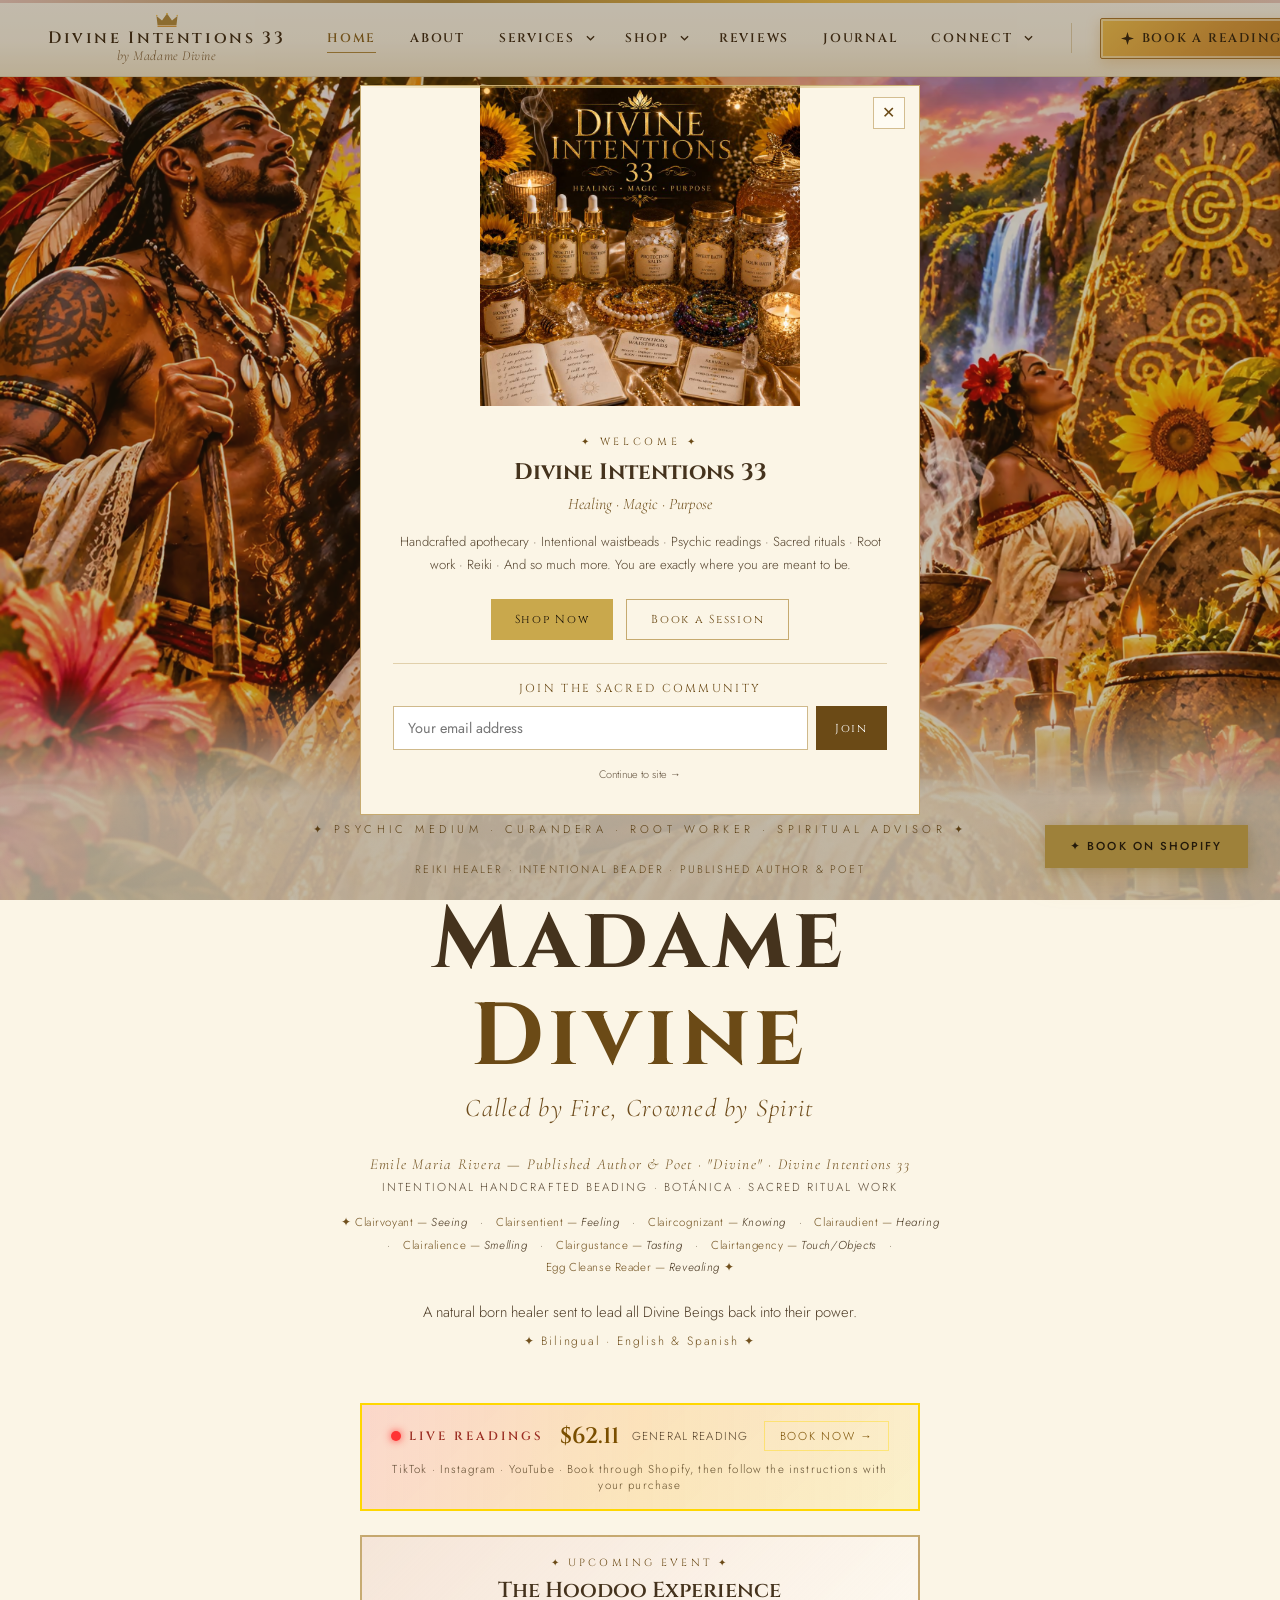
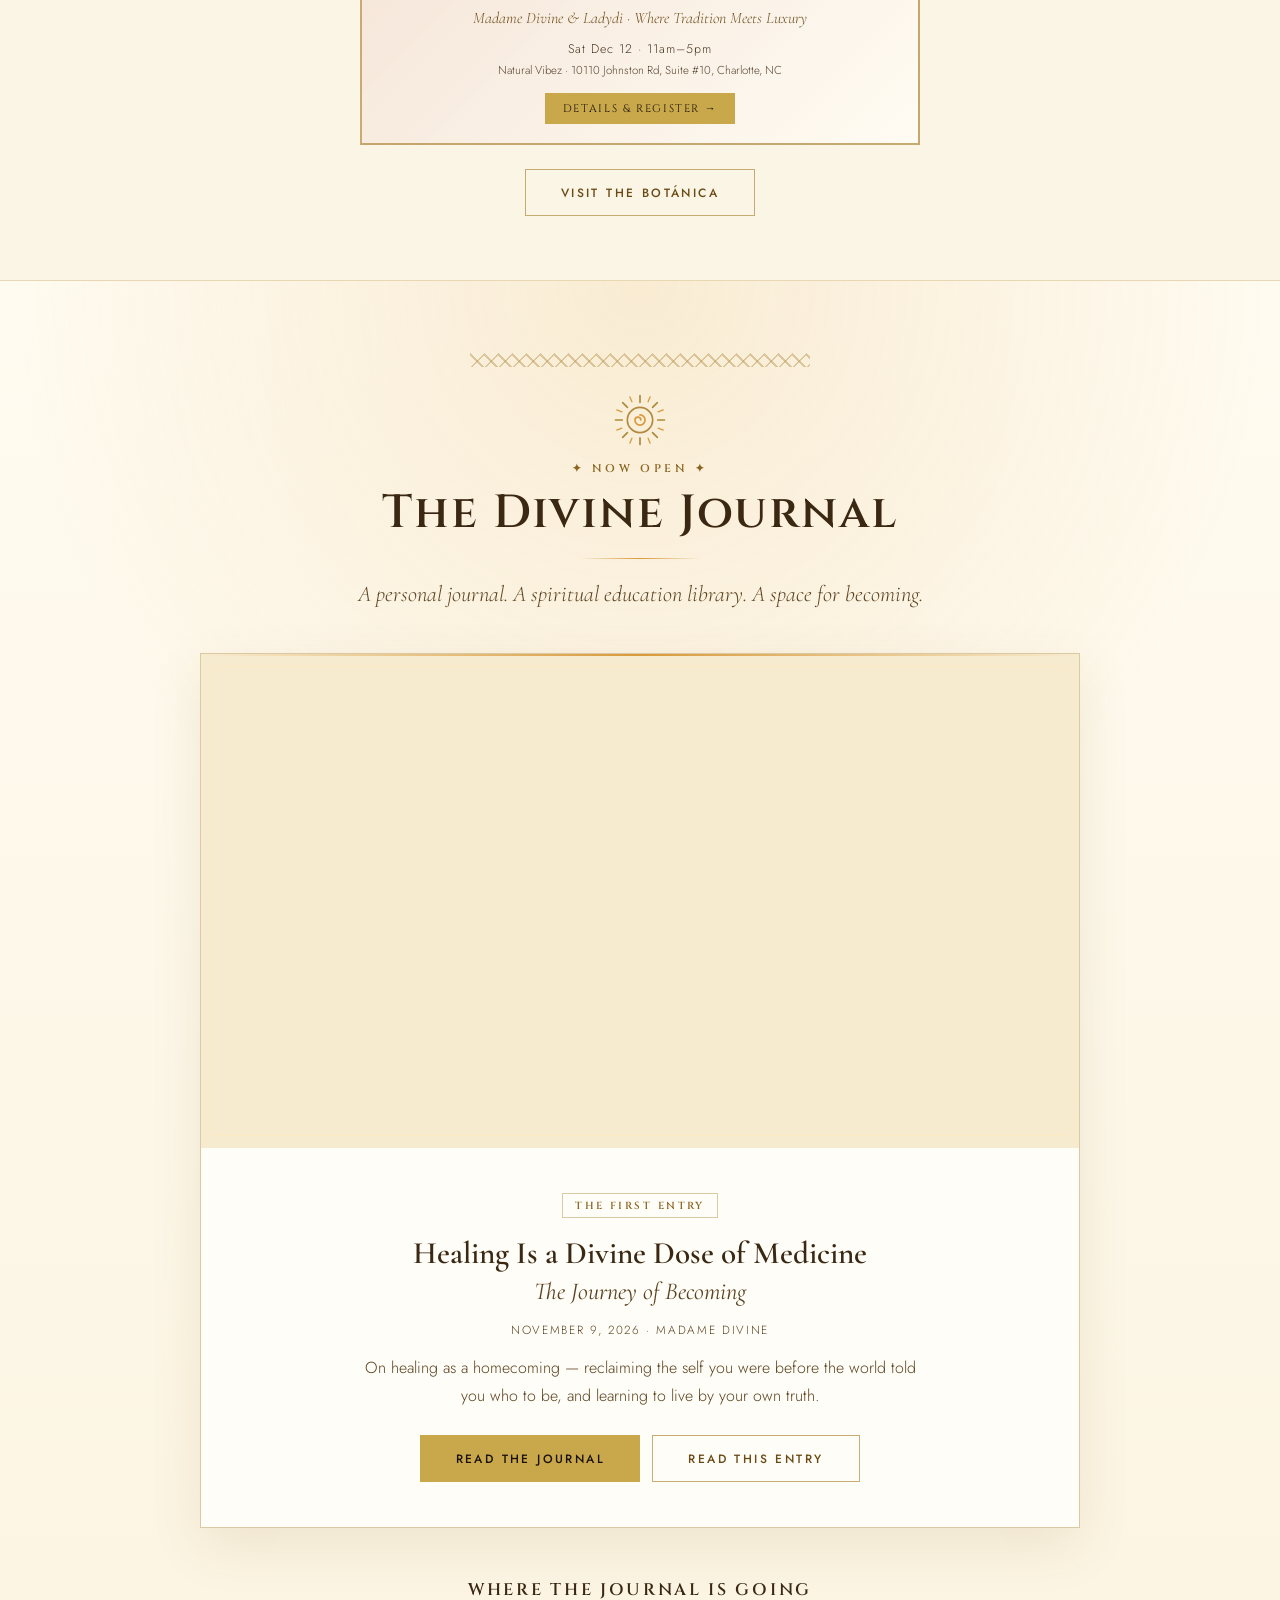
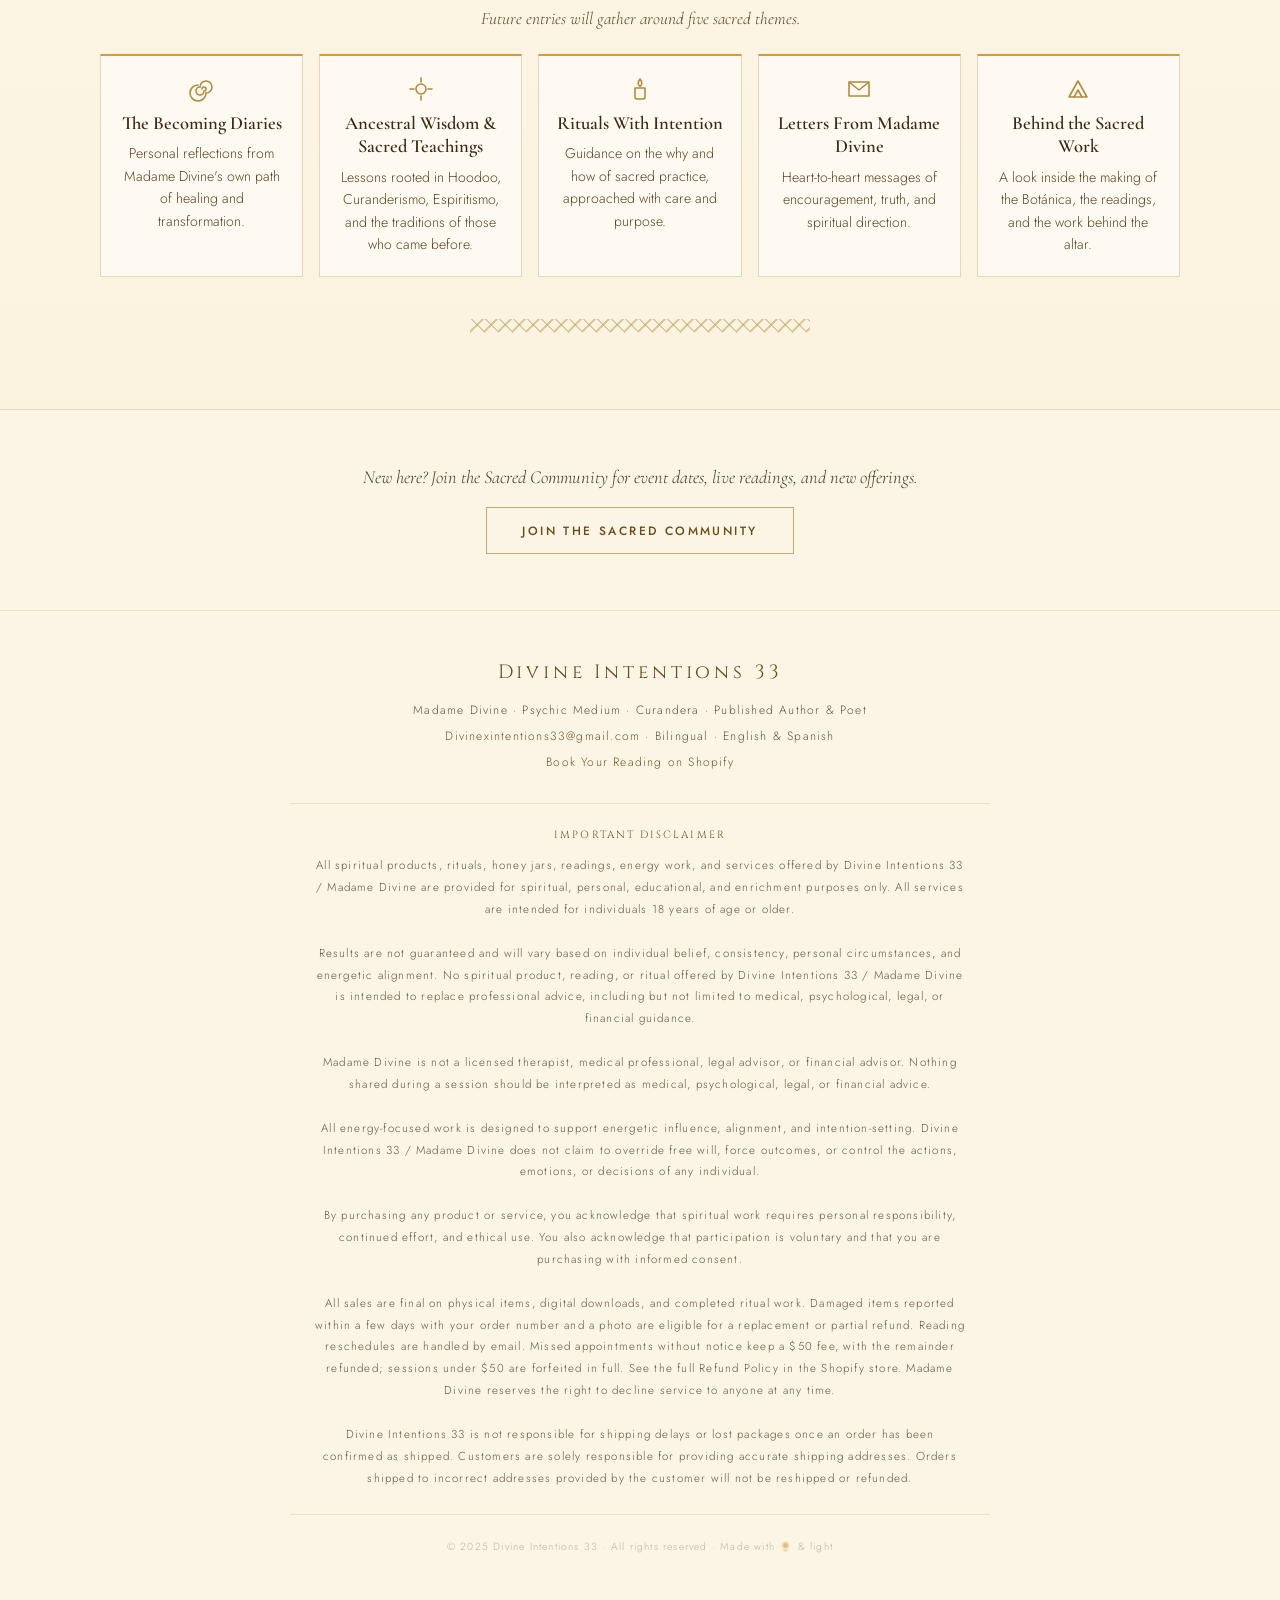
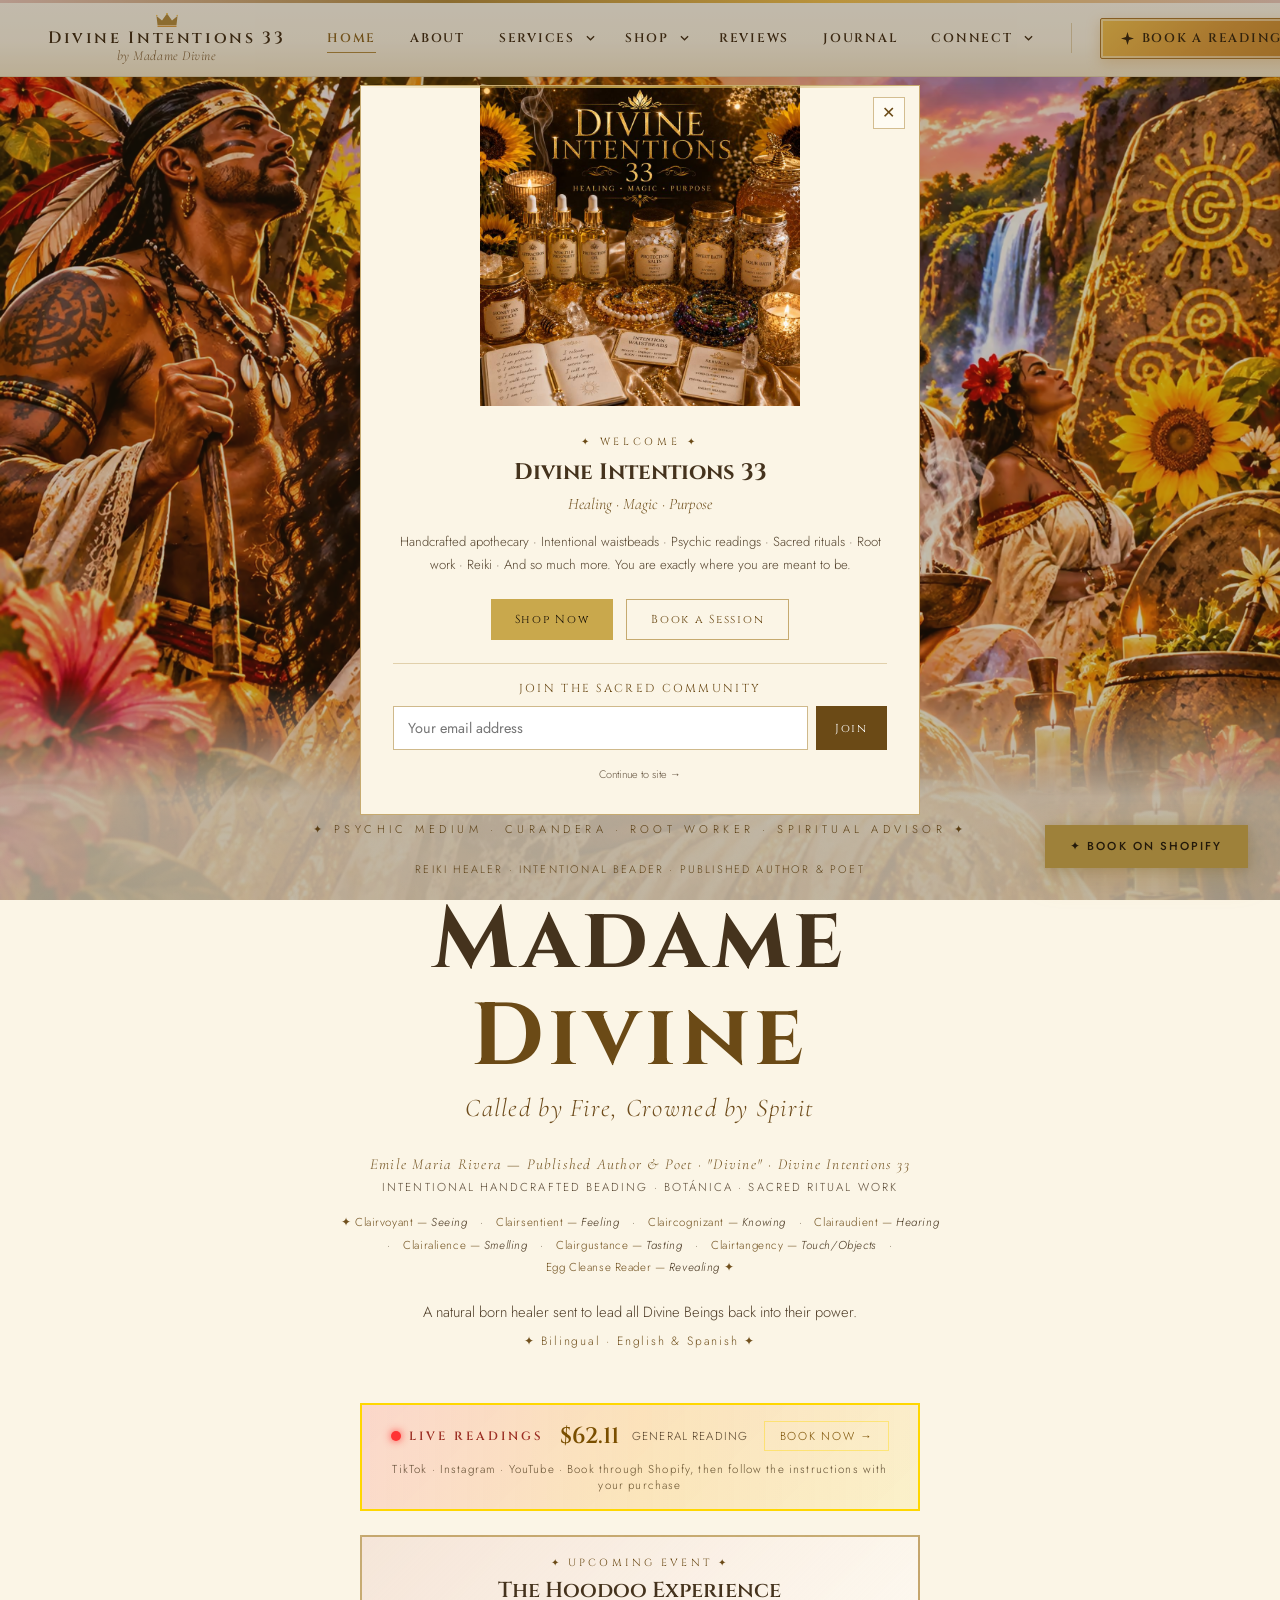
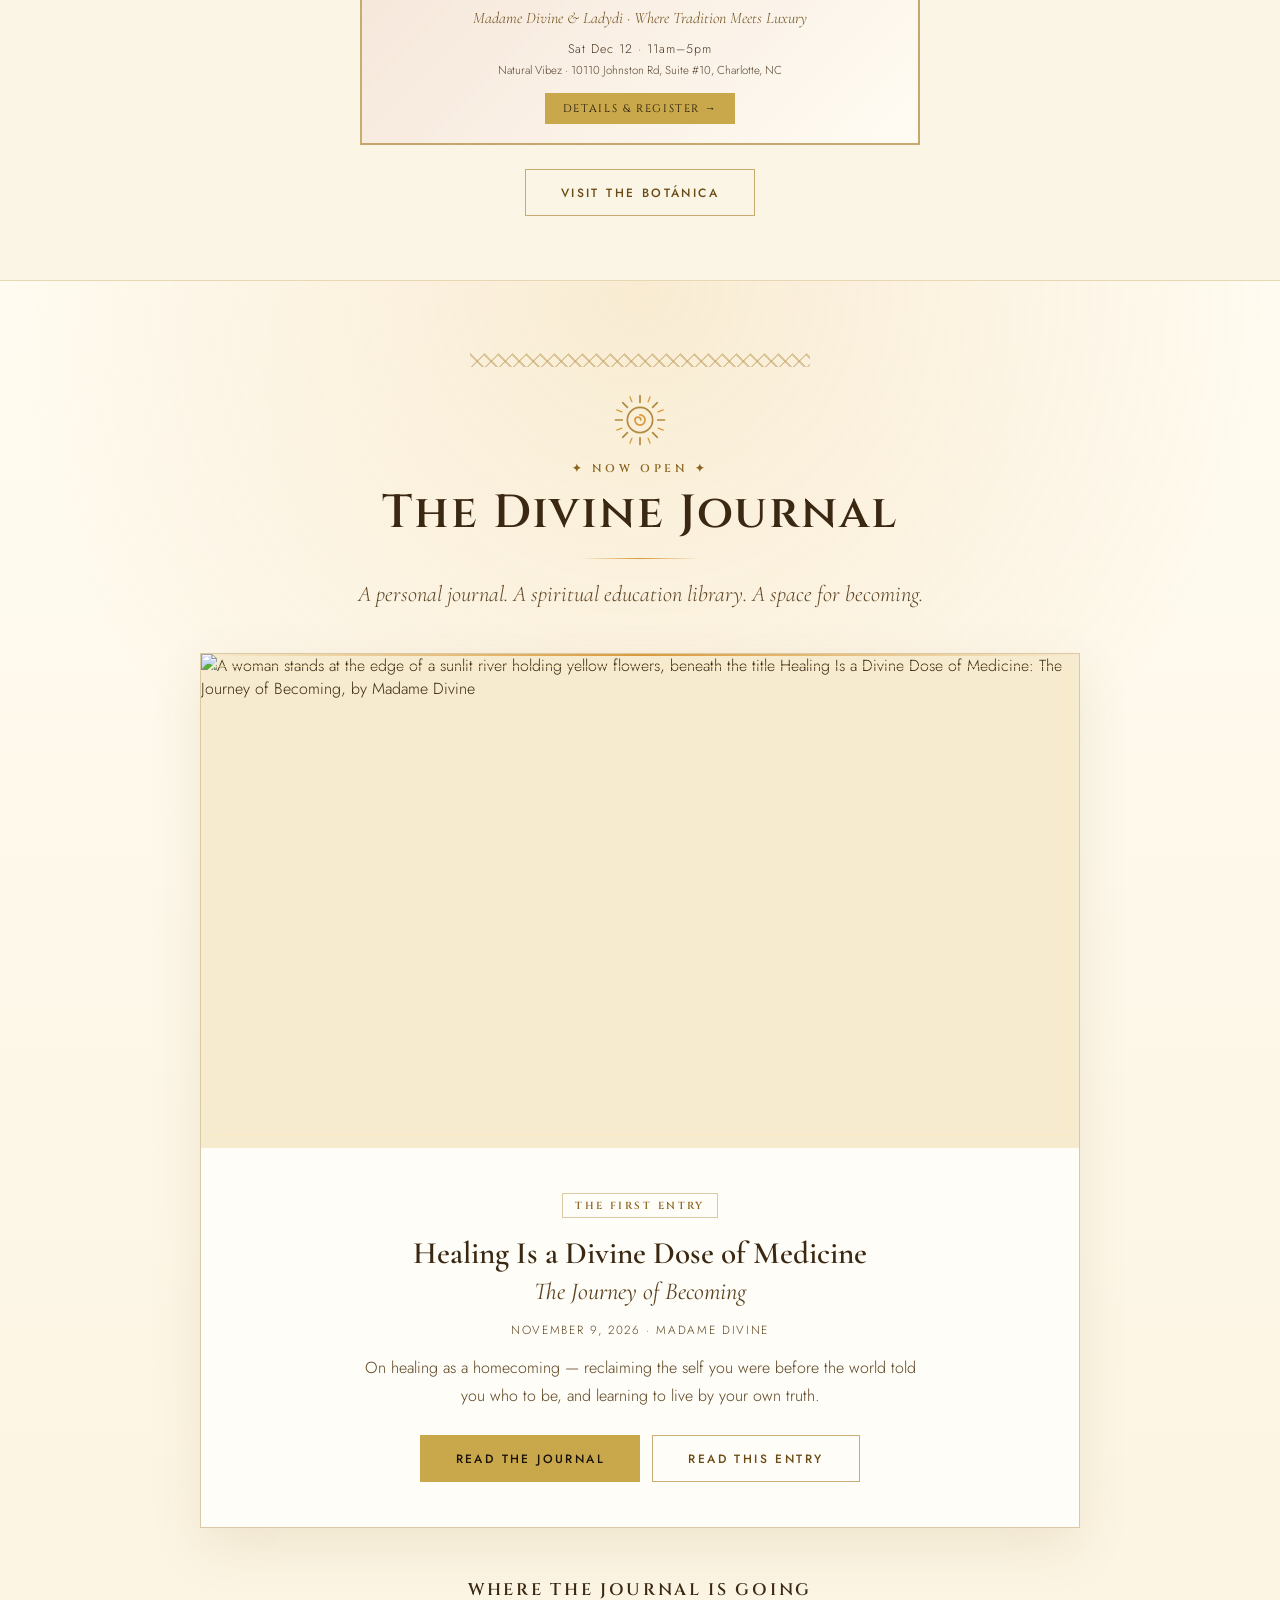
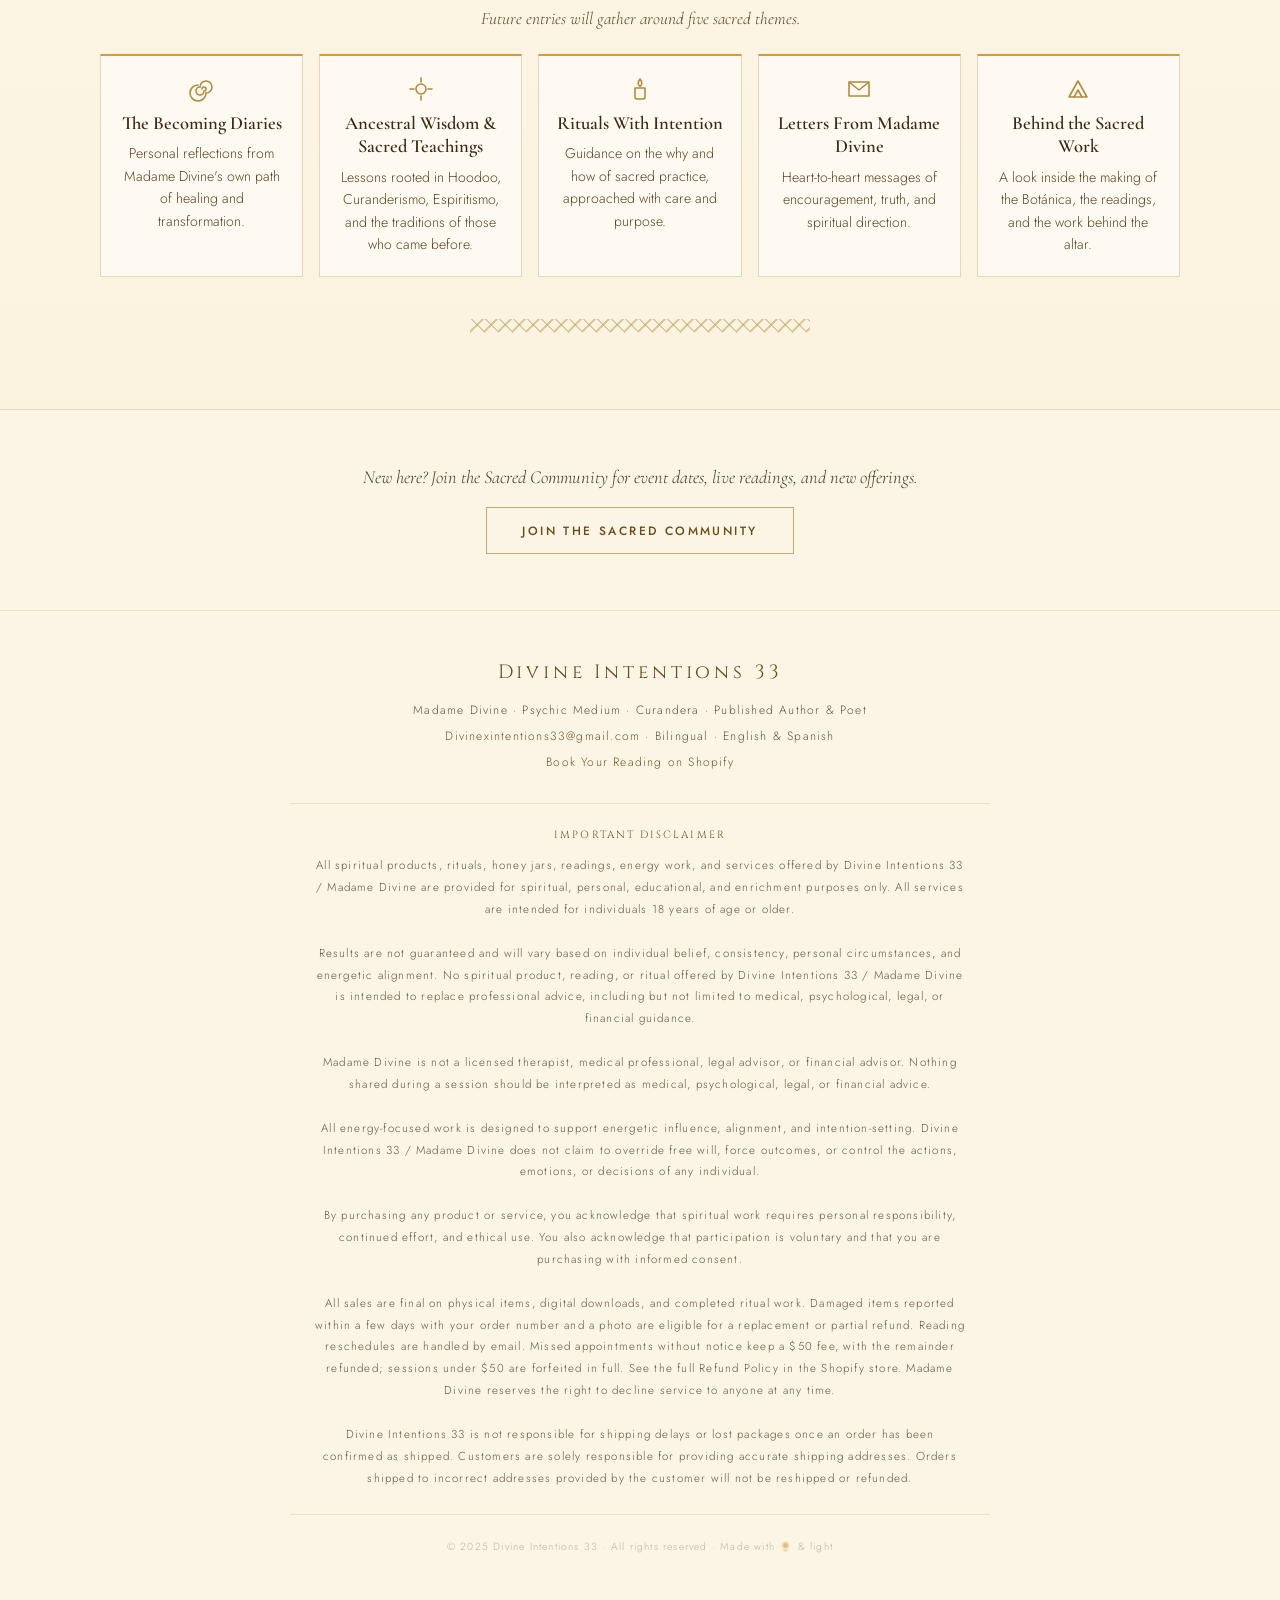
